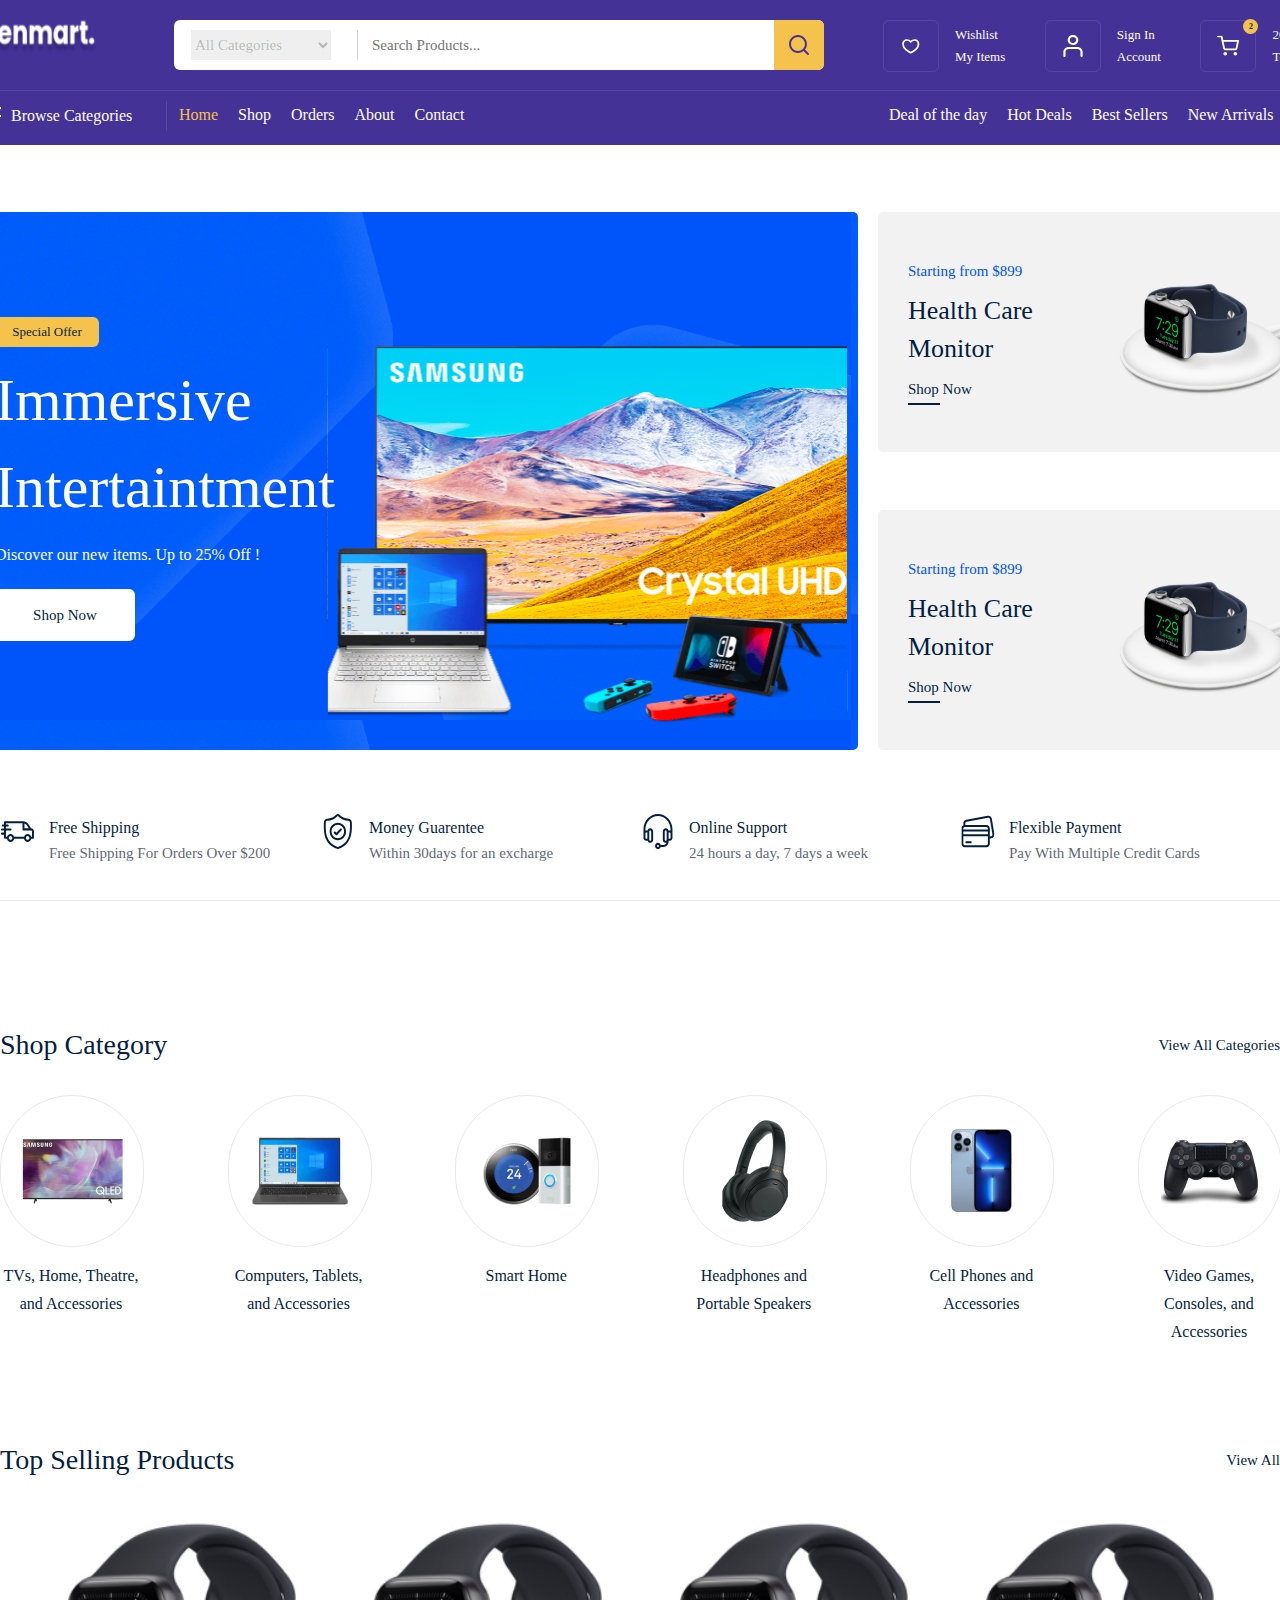
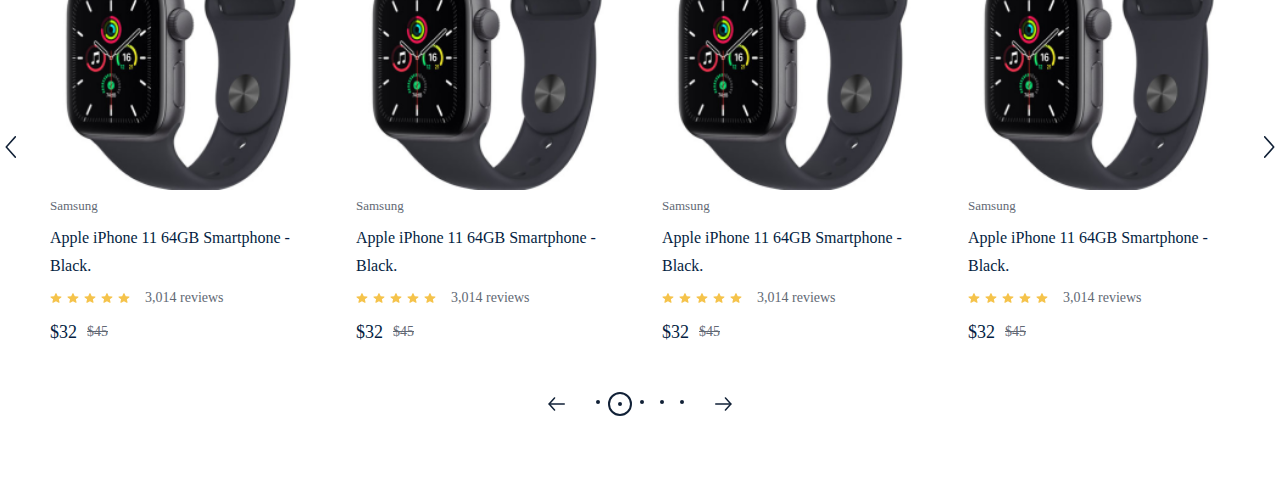
==== index.html @ 28569552 "fix: refactor top selling product view" ====
<!DOCTYPE html>
<html lang="en">
  <head>
    <meta charset="UTF-8" />
    <meta name="viewport" content="width=device-width, initial-scale=1.0" />
    <title>Zenmart</title>
    <link rel="stylesheet" href="public/css/command.css" />
    <link rel="stylesheet" href="public/css/home.css" />
  </head>
  <body>
    <div class="navbar_frame">
      <div class="container">
        <div class="navbar_top">
          <a href="">
            <img src="public/images/logo.png" alt="" />
          </a>
          <div class="nav_search_frame">
            <div class="search_box">
              <div class="category_list">
                <select>
                  <option value="" selected>All Categories</option>
                  <option value="">Computer</option>
                </select>
              </div>
              <input type="search" placeholder="Search Products..." />
            </div>
            <div class="search_icon_box">
              <img src="public/images/search.svg" alt="" />
            </div>
          </div>
          <div class="nav_top_menu">
            <a href="">
              <div class="top_menu_box">
                <div class="box_icon_box">
                  <img src="public/images/heart 1.svg" alt="" />
                </div>
                <div class="box_info_box">
                  <span>Wishlist</span>
                  <strong>My Items</strong>
                </div>
              </div>
            </a>
            <a href="">
              <div class="top_menu_box">
                <div class="box_icon_box">
                  <img src="public/images/user.svg" alt="" />
                </div>
                <div class="box_info_box">
                  <span>Sign In</span>
                  <strong>Account</strong>
                </div>
              </div>
            </a>
            <a href="">
              <div class="top_menu_box">
                <div class="box_icon_box">
                  <div class="basket_count">2</div>
                  <img src="public/images/cart.svg" alt="" />
                </div>
                <div class="box_info_box">
                  <span>200$</span>
                  <strong>Total</strong>
                </div>
              </div>
            </a>
          </div>
        </div>
        <div class="navbar_bott">
          <div class="navbar_bott_menu_box">
            <div class="browse_box">
              <img src="public/images/browse.svg" alt="" />
              <span>Browse Categories</span>
            </div>
            <div class="navbar_route_menu">
              <div class="router_menu">
                <a href="" class="active">Home</a>
              </div>
              <div class="router_menu">
                <a href="">Shop</a>
              </div>
              <div class="router_menu">
                <a href="">Orders</a>
              </div>
              <div class="router_menu">
                <a href="">About</a>
              </div>
              <div class="router_menu">
                <a href="">Contact</a>
              </div>
            </div>
            <div class="sorting_menu">
              <span>Deal of the day</span>
              <span>Hot Deals</span>
              <span>Best Sellers</span>
              <span>New Arrivals</span>
            </div>
          </div>
        </div>
      </div>
    </div>
    <div class="home_page">
      <div class="header_frame">
        <div class="container">
          <div class="header_left">
            <div class="header_content">
              <div>Special Offer</div>
              <span>Immersive Intertaintment</span>
              <p>Discover our new items. Up to 25% Off !</p>
              <a href="">Shop Now</a>
              <img src="public/images/icons/header_img.svg" alt="" />
            </div>
          </div>
          <div class="header_right">
            <div class="header_box">
              <div class="box_left">
                <span>Starting from $899</span>
                <p>Health Care Monitor</p>
                <a href="">Shop Now</a>
                <div class="hover_border"></div>
              </div>
              <div class="box_right">
                <img src="./public/images/icons/smart_watch.svg" alt="" />
              </div>
            </div>
            <div class="header_box">
              <div class="box_left">
                <span>Starting from $899</span>
                <p>Health Care Monitor</p>
                <a href="">Shop Now</a>
                <div class="hover_border"></div>
              </div>
              <div class="box_right">
                <img src="./public/images/icons/smart_watch.svg" alt="" />
              </div>
            </div>
          </div>
        </div>
      </div>
      <div class="service_frame">
        <div class="container">
          <div class="service_box">
            <img src="./public/images/icons/track.svg" alt="" />
            <div class="service_content">
              <span>Free Shipping</span>
              <p>Free Shipping For Orders Over $200</p>
            </div>
          </div>
          <div class="service_box">
            <img src="./public/images/icons/garantue.svg" alt="" />
            <div class="service_content">
              <span>Money Guarentee</span>
              <p>Within 30days for an excharge</p>
            </div>
          </div>
          <div class="service_box">
            <img src="./public/images/icons/headphones.svg" alt="" />
            <div class="service_content">
              <span>Online Support</span>
              <p>24 hours a day, 7 days a week</p>
            </div>
          </div>
          <div class="service_box">
            <img src="./public/images/icons/credit-card.svg" alt="" />
            <div class="service_content">
              <span>Flexible Payment</span>
              <p>Pay With Multiple Credit Cards</p>
            </div>
          </div>
        </div>
      </div>
      <div class="shop_category_frame">
        <div class="container">
          <div class="category_top">
            <span>Shop Category</span>
            <a href="">View All Categories</a>
          </div>
          <div class="category_wrapper">
            <div class="category_box">
              <div class="category_img_box">
                <img src="./public/images/category/tv.png" alt="" />
              </div>
              <span>TVs, Home, Theatre, and Accessories</span>
            </div>
            <div class="category_box">
              <div class="category_img_box">
                <img src="./public/images/category/computer.png" alt="" />
              </div>
              <span>Computers, Tablets, and Accessories</span>
            </div>
            <div class="category_box">
              <div class="category_img_box">
                <img src="./public/images/category/smart.png" alt="" />
              </div>
              <span>Smart Home</span>
            </div>
            <div class="category_box">
              <div class="category_img_box">
                <img src="./public/images/category/headphone.png" alt="" />
              </div>
              <span>Headphones and Portable Speakers</span>
            </div>
            <div class="category_box">
              <div class="category_img_box">
                <img src="./public/images/category/phone.png" alt="" />
              </div>
              <span>Cell Phones and Accessories</span>
            </div>
            <div class="category_box">
              <div class="category_img_box">
                <img src="./public/images/category/game.png" alt="" />
              </div>
              <span>Video Games, Consoles, and Accessories</span>
            </div>
          </div>
        </div>
      </div>
      <div class="selling_product_frame">
        <div class="container">
          <div class="category_top">
            <span>Top Selling Products</span>
            <a href="">View All</a>
          </div>
          <div class="product_wrapper">
            <div class="next_prev_box">
              <img src="./public/images/icons/next.svg" alt="" />
            </div>
            <div class="product_boxes">
              <div class="product_box">
                <a href="">
                  <div
                    class="product_img_box"
                    style="
                      background: url('./public/images/products/watch.png');
                      background-size: cover;
                    "
                  >
                    <div class="hover_box">
                      <button>Add to Cart</button>
                    </div>
                  </div>
                </a>
                <div class="product_content_box">
                  <span class="product_title">Samsung</span>
                  <a href="">
                    <p class="product_desc">
                      Apple iPhone 11 64GB Smartphone - Black.
                    </p>
                  </a>
                  <div class="review_box">
                    <img src="./public/images/icons/review.svg" alt="" />
                    <img src="./public/images/icons/review.svg" alt="" />
                    <img src="./public/images/icons/review.svg" alt="" />
                    <img src="./public/images/icons/review.svg" alt="" />
                    <img src="./public/images/icons/review.svg" alt="" />
                    <span>3,014 reviews</span>
                  </div>
                  <div class="price_box">
                    <strong>$32</strong>
                    <span>$45</span>
                  </div>
                </div>
              </div>
              <div class="product_box">
                <a href="">
                  <div
                    class="product_img_box"
                    style="
                      background: url('./public/images/products/watch.png');
                      background-size: cover;
                    "
                  >
                    <div class="hover_box">
                      <button>Add to Cart</button>
                    </div>
                  </div>
                </a>
                <div class="product_content_box">
                  <span class="product_title">Samsung</span>
                  <a href="">
                    <p class="product_desc">
                      Apple iPhone 11 64GB Smartphone - Black.
                    </p>
                  </a>
                  <div class="review_box">
                    <img src="./public/images/icons/review.svg" alt="" />
                    <img src="./public/images/icons/review.svg" alt="" />
                    <img src="./public/images/icons/review.svg" alt="" />
                    <img src="./public/images/icons/review.svg" alt="" />
                    <img src="./public/images/icons/review.svg" alt="" />
                    <span>3,014 reviews</span>
                  </div>
                  <div class="price_box">
                    <strong>$32</strong>
                    <span>$45</span>
                  </div>
                </div>
              </div>
              <div class="product_box">
                <a href="">
                  <div
                    class="product_img_box"
                    style="
                      background: url('./public/images/products/watch.png');
                      background-size: cover;
                    "
                  >
                    <div class="hover_box">
                      <button>Add to Cart</button>
                    </div>
                  </div>
                </a>
                <div class="product_content_box">
                  <span class="product_title">Samsung</span>
                  <a href="">
                    <p class="product_desc">
                      Apple iPhone 11 64GB Smartphone - Black.
                    </p>
                  </a>
                  <div class="review_box">
                    <img src="./public/images/icons/review.svg" alt="" />
                    <img src="./public/images/icons/review.svg" alt="" />
                    <img src="./public/images/icons/review.svg" alt="" />
                    <img src="./public/images/icons/review.svg" alt="" />
                    <img src="./public/images/icons/review.svg" alt="" />
                    <span>3,014 reviews</span>
                  </div>
                  <div class="price_box">
                    <strong>$32</strong>
                    <span>$45</span>
                  </div>
                </div>
              </div>
              <div class="product_box">
                <a href="">
                  <div
                    class="product_img_box"
                    style="
                      background: url('./public/images/products/watch.png');
                      background-size: cover;
                    "
                  >
                    <div class="hover_box">
                      <button>Add to Cart</button>
                    </div>
                  </div>
                </a>
                <div class="product_content_box">
                  <span class="product_title">Samsung</span>
                  <a href="">
                    <p class="product_desc">
                      Apple iPhone 11 64GB Smartphone - Black.
                    </p>
                  </a>
                  <div class="review_box">
                    <img src="./public/images/icons/review.svg" alt="" />
                    <img src="./public/images/icons/review.svg" alt="" />
                    <img src="./public/images/icons/review.svg" alt="" />
                    <img src="./public/images/icons/review.svg" alt="" />
                    <img src="./public/images/icons/review.svg" alt="" />
                    <span>3,014 reviews</span>
                  </div>
                  <div class="price_box">
                    <strong>$32</strong>
                    <span>$45</span>
                  </div>
                </div>
              </div>
            </div>
            <div class="next_prev_box" style="transform: scaleX(-1)">
              <img src="./public/images/icons/next.svg" alt="" />
            </div>
          </div>
          <div class="pagionation_box">
            <div class="pagionation_main">
              <img src="./public/images/icons/arrow-prev_next.svg" alt="" />
              <div class="pagionation_dot">
                <div class="dot">
                  <div></div>
                </div>
                <div class="dot active">
                  <div></div>
                </div>
                <div class="dot">
                  <div></div>
                </div>
                <div class="dot">
                  <div></div>
                </div>
                <div class="dot">
                  <div></div>
                </div>
              </div>
              <img
                src="./public/images/icons/arrow-prev_next.svg"
                alt=""
                style="transform: scaleX(-1)"
              />
            </div>
          </div>
        </div>
      </div>
    </div>
  </body>
</html>
---- public/css/command.css ----
html,
body {
  margin: 0;
  padding: 0;
}

a {
  text-decoration: none;
}

p {
  margin: 0;
}

.container {
  position: relative;
  width: 1320px;
  height: auto;
  display: flex;
}
/* NAVBAR */
.navbar_frame {
  position: relative;
  width: 100%;
  height: 145px;
  display: flex;
  flex-direction: row;
  justify-content: center;
  background-color: #443297;
}
.navbar_frame .container {
  padding: 20px 0px 14px;
  flex-direction: column;
}
.navbar_frame .navbar_top {
  width: 100%;
  height: 50px;
  display: flex;
  flex-direction: row;
}

.navbar_frame .navbar_top > a img {
  margin-right: 76px;
  width: 117px;
  height: 36px;
}

.navbar_frame .navbar_top .nav_search_frame {
  width: 650px;
  height: 50px;

  display: flex;
  flex-direction: row;
  align-items: center;
  background-color: #fff;
  border-radius: 6px;
}

.navbar_frame .navbar_top .search_box {
  padding: 10px 17px;
  width: auto;
  height: auto;
  display: flex;
  flex-direction: row;
  align-items: center;
}
.navbar_frame .search_box .category_list {
  width: 166px;
  height: 30px;
  display: flex;
  flex-direction: row;
  align-items: center;
  border-right: 1px solid #d6d6d6;
}
.navbar_frame .category_list select {
  width: 140px;
  height: 30px;
  border: none;
  outline: none;
  font-family: "Jost";
  font-style: normal;
  font-weight: 400;
  font-size: 15px;
  line-height: 22px;
  color: #041e0442;
}

.navbar_frame .search_box input {
  margin-left: 12px;
  width: 387px;
  height: 22px;
  border: none;
  outline: none;
  font-family: "Jost";
  font-style: normal;
  font-weight: 400;
  font-size: 15px;
  line-height: 22px;
  color: #626974;
}

.navbar_frame .nav_search_frame .search_icon_box {
  width: 50px;
  height: 50px;
  display: flex;
  justify-content: center;
  align-items: center;
  background-color: #f5c34b;
  border-radius: 0px 6px 6px 0px;
}
.navbar_frame .search_icon_box img {
  width: 20px;
  height: 20px;
}

.navbar_frame .navbar_top .nav_top_menu {
  margin-left: 59px;
  width: 416px;
  height: 50px;

  display: flex;
  flex-direction: row;
  justify-content: space-between;
}

.navbar_frame .nav_top_menu .top_menu_box {
  display: flex;
  flex-direction: row;
  align-items: center;
  cursor: pointer;
}

.navbar_frame .top_menu_box .box_icon_box {
  position: relative;
  margin-right: 16px;
  width: 54px;
  height: 50px;
  display: flex;
  justify-content: center;
  align-items: center;

  border: 1px solid rgba(255, 255, 255, 0.1);
  border-radius: 6px;
}

.navbar_frame .box_icon_box img {
  width: 22px;
  height: 22px;
}

.navbar_frame .top_menu_box .box_info_box {
  display: flex;
  flex-direction: column;
}

.navbar_frame .box_info_box span {
  font-family: "Jost";
  font-style: normal;
  font-weight: 400;
  font-size: 13px;
  line-height: 22px;
  color: #ffffff;
}

.navbar_frame .box_info_box strong {
  font-family: "Jost";
  font-style: normal;
  font-weight: 400;
  font-size: 13px;
  line-height: 22px;
  color: #ffffff;
}
.navbar_frame .box_icon_box .basket_count {
  position: absolute;
  width: 15px;
  height: 15px;
  top: -2px;
  right: -3px;

  display: flex;
  align-items: center;
  justify-content: center;
  background: #f5c34b;
  border-radius: 50%;

  font-family: "Jost";
  font-style: normal;
  font-weight: 700;
  font-size: 8px;
  line-height: 10px;
  color: #0b1e40;
}
.navbar_bott {
  margin-top: 20px;
  width: 100%;
  height: 40px;

  display: flex;
  flex-direction: row;

  border-top: 1px solid #5745a1;
}
.navbar_frame .navbar_bott .navbar_bott_menu_box {
  margin-top: 10px;
  width: auto;
  height: auto;

  display: flex;
  flex-direction: row;
}

.navbar_frame .navbar_bott_menu_box .browse_box {
  width: 185px;
  height: 30px;

  display: flex;
  flex-direction: row;
  align-items: center;
  border-right: 1px solid #5745a1;
}
.navbar_frame .browse_box img {
  margin-right: 10px;
  width: 20px;
  height: 18px;
}
.navbar_frame .browse_box span {
  font-family: "Jost";
  font-style: normal;
  font-weight: 500;
  font-size: 16px;
  line-height: 28px;
  color: #ffffff;
}
.navbar_frame .navbar_bott_menu_box .navbar_route_menu {
  margin-left: 12px;
  width: 690px;
  display: flex;
  flex-direction: row;
}

.navbar_frame .navbar_route_menu .router_menu {
  margin-right: 20px;
  width: auto;
  height: 41px;
  display: flex;
}
.navbar_frame .router_menu a {
  font-family: "Jost";
  font-style: normal;
  font-weight: 500;
  font-size: 16px;
  line-height: 28px;
  color: #ffffff;
}

.navbar_frame .router_menu a.active {
  color: #f5c34b;
}

.navbar_frame .navbar_bott_menu_box .sorting_menu {
  display: flex;
  flex-direction: row;
}

.navbar_frame .sorting_menu span {
  margin-left: 20px;
  font-family: "Jost";
  font-style: normal;
  font-weight: 500;
  font-size: 16px;
  line-height: 28px;
  color: #ffffff;
}
---- public/css/home.css ----
.navbar_frame {
  position: relative;
  width: 100%;
  height: 145px;
  display: flex;
  flex-direction: row;
  justify-content: center;
  background-color: #443297;
}
.container {
  position: relative;
  padding: 20px 0px 14px;
  width: 1320px;
  height: auto;
  display: flex;
  flex-direction: column;
}
.navbar_top {
  width: 100%;
  height: 50px;
  display: flex;
  flex-direction: row;
}

.navbar_top > a img {
  margin-right: 76px;
  width: 117px;
  height: 36px;
}

.navbar_top .nav_search_frame {
  width: 650px;
  height: 50px;

  display: flex;
  flex-direction: row;
  align-items: center;
  background-color: #fff;
  border-radius: 6px;
}

.navbar_top .search_box {
  padding: 10px 17px;
  width: auto;
  height: auto;
  display: flex;
  flex-direction: row;
  align-items: center;
}
.search_box .category_list {
  width: 166px;
  height: 30px;
  display: flex;
  flex-direction: row;
  align-items: center;
  border-right: 1px solid #d6d6d6;
}
.category_list select {
  width: 140px;
  height: 30px;
  border: none;
  outline: none;
  font-family: "Jost";
  font-style: normal;
  font-weight: 400;
  font-size: 15px;
  line-height: 22px;
  color: #041e0442;
}

.search_box input {
  margin-left: 12px;
  width: 387px;
  height: 22px;
  border: none;
  outline: none;
  font-family: "Jost";
  font-style: normal;
  font-weight: 400;
  font-size: 15px;
  line-height: 22px;
  color: #626974;
}

.nav_search_frame .search_icon_box {
  width: 50px;
  height: 50px;
  display: flex;
  justify-content: center;
  align-items: center;
  background-color: #f5c34b;
  border-radius: 0px 6px 6px 0px;
}
.search_icon_box img {
  width: 20px;
  height: 20px;
}

.navbar_top .nav_top_menu {
  margin-left: 59px;
  width: 416px;
  height: 50px;

  display: flex;
  flex-direction: row;
  justify-content: space-between;
}

.nav_top_menu .top_menu_box {
  display: flex;
  flex-direction: row;
  align-items: center;
  cursor: pointer;
}

.top_menu_box .box_icon_box {
  position: relative;
  margin-right: 16px;
  width: 54px;
  height: 50px;
  display: flex;
  justify-content: center;
  align-items: center;

  border: 1px solid rgba(255, 255, 255, 0.1);
  border-radius: 6px;
}

.box_icon_box img {
  width: 22px;
  height: 22px;
}

.top_menu_box .box_info_box {
  display: flex;
  flex-direction: column;
}

.box_info_box span {
  font-family: "Jost";
  font-style: normal;
  font-weight: 400;
  font-size: 13px;
  line-height: 22px;
  color: #ffffff;
}

.box_info_box strong {
  font-family: "Jost";
  font-style: normal;
  font-weight: 400;
  font-size: 13px;
  line-height: 22px;
  color: #ffffff;
}
.box_icon_box .basket_count {
  position: absolute;
  width: 15px;
  height: 15px;
  top: -2px;
  right: -3px;

  display: flex;
  align-items: center;
  justify-content: center;
  background: #f5c34b;
  border-radius: 50%;

  font-family: "Jost";
  font-style: normal;
  font-weight: 700;
  font-size: 8px;
  line-height: 10px;
  color: #0b1e40;
}
.navbar_bott {
  margin-top: 20px;
  width: 100%;
  height: 40px;

  display: flex;
  flex-direction: row;

  border-top: 1px solid #5745a1;
}
.navbar_bott .navbar_bott_menu_box {
  margin-top: 10px;
  width: auto;
  height: auto;

  display: flex;
  flex-direction: row;
}

.navbar_bott_menu_box .browse_box {
  width: 185px;
  height: 30px;

  display: flex;
  flex-direction: row;
  align-items: center;
  border-right: 1px solid #5745a1;
}
.browse_box img {
  margin-right: 10px;
  width: 20px;
  height: 18px;
}
.browse_box span {
  font-family: "Jost";
  font-style: normal;
  font-weight: 500;
  font-size: 16px;
  line-height: 28px;
  color: #ffffff;
}
.navbar_bott_menu_box .navbar_route_menu {
  margin-left: 12px;
  width: 690px;
  display: flex;
  flex-direction: row;
}

.navbar_route_menu .router_menu {
  margin-right: 20px;
  width: auto;
  height: 41px;
  display: flex;
}
.router_menu a {
  font-family: "Jost";
  font-style: normal;
  font-weight: 500;
  font-size: 16px;
  line-height: 28px;
  color: #ffffff;
}

.router_menu a.active {
  color: #f5c34b;
}

.navbar_bott_menu_box .sorting_menu {
  display: flex;
  flex-direction: row;
}

.sorting_menu span {
  margin-left: 20px;
  font-family: "Jost";
  font-style: normal;
  font-weight: 500;
  font-size: 16px;
  line-height: 28px;
  color: #ffffff;
}
/* header */
.home_page {
  padding-bottom: 60px;
  display: flex;
  flex-direction: column;
}

/* PAGIONATION  */
.container .pagionation_box {
  margin-top: 30px;
  width: 100%;
  height: auto;

  display: flex;
  flex-direction: row;
  justify-content: center;
}
.container .pagionation_box .pagionation_main {
  width: auto;
  height: 24px;

  display: flex;
  flex-direction: row;
  align-items: center;
}
.pagionation_main img {
  cursor: pointer;
}

.container .pagionation_main .pagionation_dot {
  margin: 0 20px;
  display: flex;
  flex-direction: row;
}

.container .pagionation_dot .dot {
  width: 20px;
  height: 20px;

  display: flex;
  align-items: center;
  justify-content: center;
  border-radius: 50%;
}

.container .pagionation_dot .dot.active {
  border: 2px solid #112137;
}
.container .pagionation_dot .dot div {
  width: 4px;
  height: 4px;
  background: #112137;
  border-radius: 50%;
}
.header_frame {
  position: relative;
  margin-top: 47px;
  width: 100%;
  height: auto;
  display: flex;
  justify-content: center;
}

.header_frame .container {
  flex-direction: row;
}
.header_frame .container .header_left {
  position: relative;
  padding: 15px;
  width: 875px;
  height: 508px;
  background-color: #0053f6;

  background-image: url("../images/icons/header_bg.svg");
  border-radius: 5px;
}
.header_frame .header_left .header_content {
  margin-top: 90px;
  display: flex;
  flex-direction: column;
}
.header_frame .header_content div {
  width: 104px;
  height: 30px;
  display: flex;
  justify-content: center;
  align-items: center;
  background-color: #f5c34b;
  border-radius: 6px;

  font-family: "Jost";
  font-style: normal;
  font-weight: 500;
  font-size: 13px;
  line-height: 22px;
  color: #041e42;
}
.header_frame .header_content span {
  margin-top: 10px;
  width: 428px;

  font-family: "Jost";
  font-style: normal;
  font-weight: 400;
  font-size: 60px;
  line-height: 87px;
  color: #ffffff;
}
.header_frame .header_content p {
  margin-top: 10px;
  font-family: "Jost";
  font-style: normal;
  font-weight: 400;
  font-size: 16px;
  line-height: 28px;
  color: #ffffff;
}
.header_frame .header_content a {
  margin-top: 20px;
  width: 140px;
  height: 52px;

  display: flex;
  align-items: center;
  justify-content: center;
  background: #ffffff;
  border-radius: 6px;

  font-family: "Jost";
  font-style: normal;
  font-weight: 500;
  font-size: 15px;
  line-height: 22px;
  color: #041e42;
}
.header_frame .header_content img {
  position: absolute;
  right: 10px;
}
.header_frame .container .header_right {
  position: relative;
  margin-left: 20px;
  display: flex;
  flex-direction: column;
  justify-content: space-between;
}

.header_frame .header_right .header_box {
  width: 422px;
  height: 240px;

  display: flex;
  flex-direction: row;
  background-color: #f2f2f2;
  border-radius: 5px;
}
.header_frame .header_right .box_left {
  margin-left: 30px;
  width: 50%;

  display: flex;
  flex-direction: column;
  justify-content: center;
}

.header_frame .box_left span {
  font-family: "Jost";
  font-style: normal;
  font-weight: 400;
  font-size: 15px;
  line-height: 22px;
  color: #0053f6;
}
.header_frame .box_left p {
  margin: 10px 0px;

  font-family: "Jost";
  font-style: normal;
  font-weight: 500;
  font-size: 26px;
  line-height: 38px;
  color: #041e42;
}

.header_frame .box_left a {
  font-family: "Jost";
  font-style: normal;
  font-weight: 500;
  font-size: 15px;
  line-height: 22px;
  color: #041e42;
}

.header_frame .box_left .hover_border {
  margin-top: 3px;
  width: 32px;
  height: 2px;
  background-color: #041e42;
}
.header_frame .header_box .box_right {
  width: 50%;
}

.header_frame .box_right img {
  width: 100%;
  height: 100%;
}
/* SERVICE */
.home_page .service_frame {
  position: relative;
  margin-top: 30px;
  width: 100%;
  height: auto;

  display: flex;
  justify-content: center;
}
.container .category_top {
  width: 100%;
  height: auto;

  display: flex;
  flex-direction: row;
  justify-content: space-between;
  align-items: center;
}

.container .category_top span {
  font-family: "Jost";
  font-style: normal;
  font-weight: 500;
  font-size: 28px;
  line-height: 40px;

  color: #041e42;
}
.container .category_top a {
  font-family: "Jost";
  font-style: normal;
  font-weight: 500;
  font-size: 15px;
  line-height: 22px;

  color: #041e42;
}

.shop_category_frame .category_top a:hover {
  border-bottom: 2px solid #041e42;
}

.service_frame .container {
  flex-direction: row;
}
.service_frame .container .service_box {
  width: 25%;
  height: 86px;

  display: flex;
  flex-direction: row;

  border-bottom: 1px solid #eaeaea;
}
.service_frame .service_box img {
  width: 35px;
  height: 35px;
}

.service_frame .service_box .service_content {
  margin-left: 14px;
  display: flex;
  flex-direction: column;
}
.service_frame .service_content span {
  font-family: "Jost";
  font-style: normal;
  font-weight: 500;
  font-size: 16px;
  line-height: 28px;

  color: #041e42;
}
.service_frame .service_content p {
  font-family: "Jost";
  font-style: normal;
  font-weight: 400;
  font-size: 15px;
  line-height: 22px;

  color: #626974;
}
/* SHOP CATEGORY */
.shop_category_frame {
  position: relative;
  margin-top: 90px;
  width: 100%;
  height: auto;

  display: flex;
  justify-content: center;
}
.shop_category_frame .container {
  flex-direction: column;
}

.shop_category_frame .container .category_wrapper {
  margin-top: 30px;
  width: 100%;
  height: auto;

  display: flex;
  flex-direction: row;
  justify-content: space-between;
}
.shop_category_frame .category_wrapper .category_box {
  width: 142px;
  height: auto;

  display: flex;
  flex-direction: column;
  cursor: pointer;
}
.shop_category_frame .category_box .category_img_box {
  width: 100%;
  height: 150px;

  display: flex;
  align-items: center;
  justify-content: center;

  border: 1px solid #eaeaea;
  border-radius: 150px;
}
.shop_category_frame .category_box span {
  margin-top: 15px;
  font-family: "Jost";
  font-style: normal;
  font-weight: 500;
  font-size: 16px;
  line-height: 28px;

  text-align: center;

  color: #041e42;
}

/* SELLING PRODUCTS */
.selling_product_frame {
  position: relative;
  margin-top: 60px;
  width: 100%;
  height: auto;

  display: flex;
  flex-direction: row;
  justify-content: center;
}
.selling_product_frame .container {
  flex-direction: column;
}
.selling_product_frame .container .product_wrapper {
  position: relative;
  margin-top: 30px;
  width: 100%;
  height: auto;

  display: flex;
  flex-direction: row;
  justify-content: space-between;
}

.selling_product_frame .product_wrapper .next_prev_box {
  width: 25px;
}
.next_prev_box img {
  position: absolute;
  top: 50%;
  cursor: pointer;
}
.selling_product_frame .product_wrapper .product_boxes {
  position: relative;
  width: 1224px;
  height: 452px;

  display: flex;
  flex-direction: row;
}

.selling_product_frame .product_boxes .product_box {
  width: 306px;
  height: 100%;

  display: flex;
  flex-direction: column;
  /* cursor: pointer; */
}

.selling_product_frame .product_box .product_img_box {
  width: 100%;
  height: 280px;
}
.selling_product_frame .product_img_box .hover_box {
  display: none;
  width: 100%;
  height: 100%;

  flex-direction: column;
  justify-content: flex-end;
  align-items: center;
}
.selling_product_frame .hover_box button {
  margin-bottom: 10px;
  width: 260px;
  height: 50px;
  display: flex;
  align-items: center;
  justify-content: center;
  outline: none;
  border: none;

  background: #0053f6;
  box-shadow: 0px 5px 20px rgba(0, 83, 246, 0.1);
  border-radius: 6px;

  font-family: "Jost";
  font-style: normal;
  font-weight: 500;
  font-size: 15px;
  line-height: 22px;

  color: #ffffff;
}
.selling_product_frame .product_img_box:hover .hover_box {
  display: flex;
}

.selling_product_frame .product_box .product_content_box {
  padding: 5px 22px;
  width: 100%;
  height: auto;
  box-sizing: border-box;
}
.selling_product_frame .product_content_box .product_title {
  font-family: "Jost";
  font-style: normal;
  font-weight: 400;
  font-size: 13px;
  line-height: 22px;
  /* text-transform: uppercase; */

  color: #626974;
}

.selling_product_frame .product_content_box .product_desc {
  margin-top: 7px;
  height: 56px;
  font-family: "Jost";
  font-style: normal;
  font-weight: 500;
  font-size: 16px;
  line-height: 28px;
  /* text-transform: uppercase; */
  overflow: hidden;

  color: #041e42;
}

.selling_product_frame .product_content_box .review_box {
  margin-top: 7px;
  display: flex;
  flex-direction: row;
  align-items: center;
}

.selling_product_frame .review_box img {
  margin-right: 5px;
}

.selling_product_frame .review_box span {
  margin-left: 10px;

  font-family: "Jost";
  font-style: normal;
  font-weight: 400;
  font-size: 14px;
  line-height: 22px;

  color: #626974;
}
.selling_product_frame .product_content_box .price_box {
  margin-top: 10px;

  display: flex;
  flex-direction: row;
  align-items: center;
}

.selling_product_frame .price_box strong {
  font-family: "Jost";
  font-style: normal;
  font-weight: 500;
  font-size: 18px;
  line-height: 26px;

  color: #041e42;
}

.selling_product_frame .price_box span {
  margin-left: 10px;
  font-family: "Jost";
  font-style: normal;
  font-weight: 400;
  font-size: 14px;
  line-height: 22px;
  text-decoration-line: line-through;

  color: #626974;
}
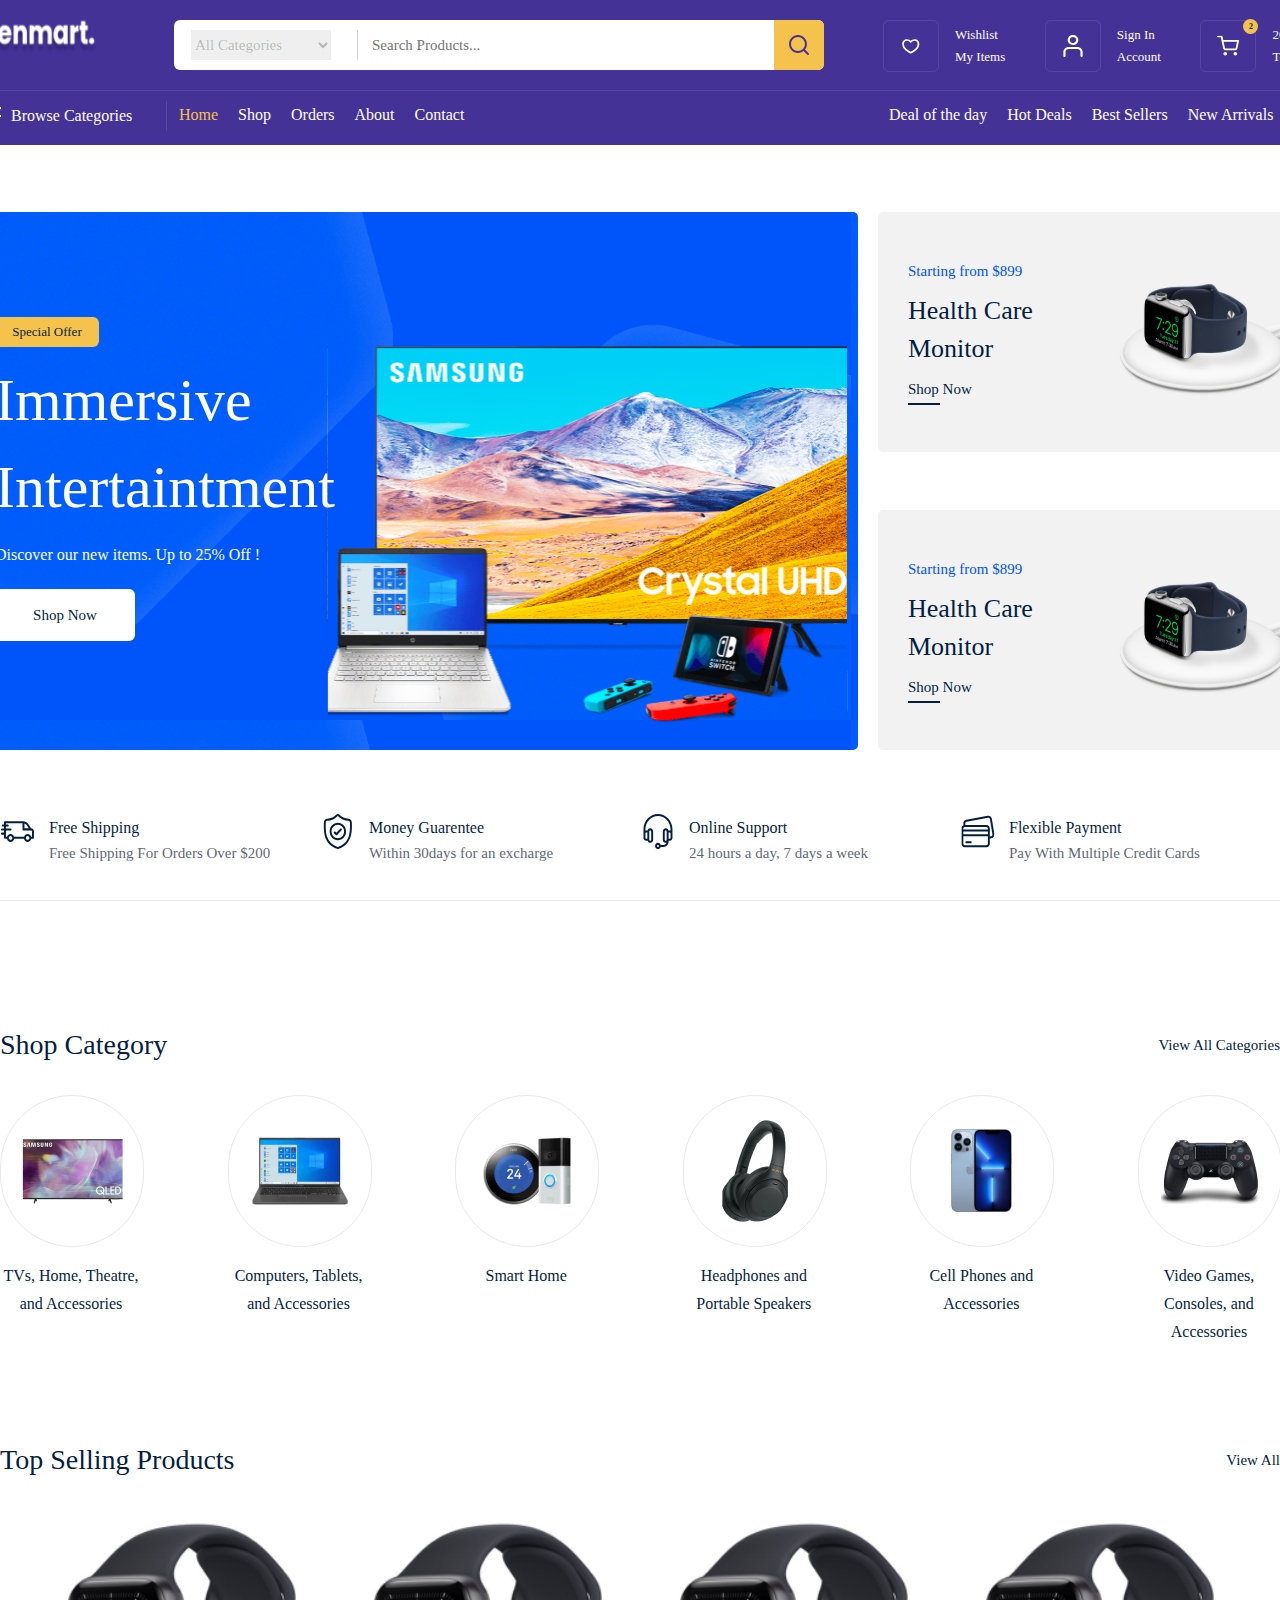
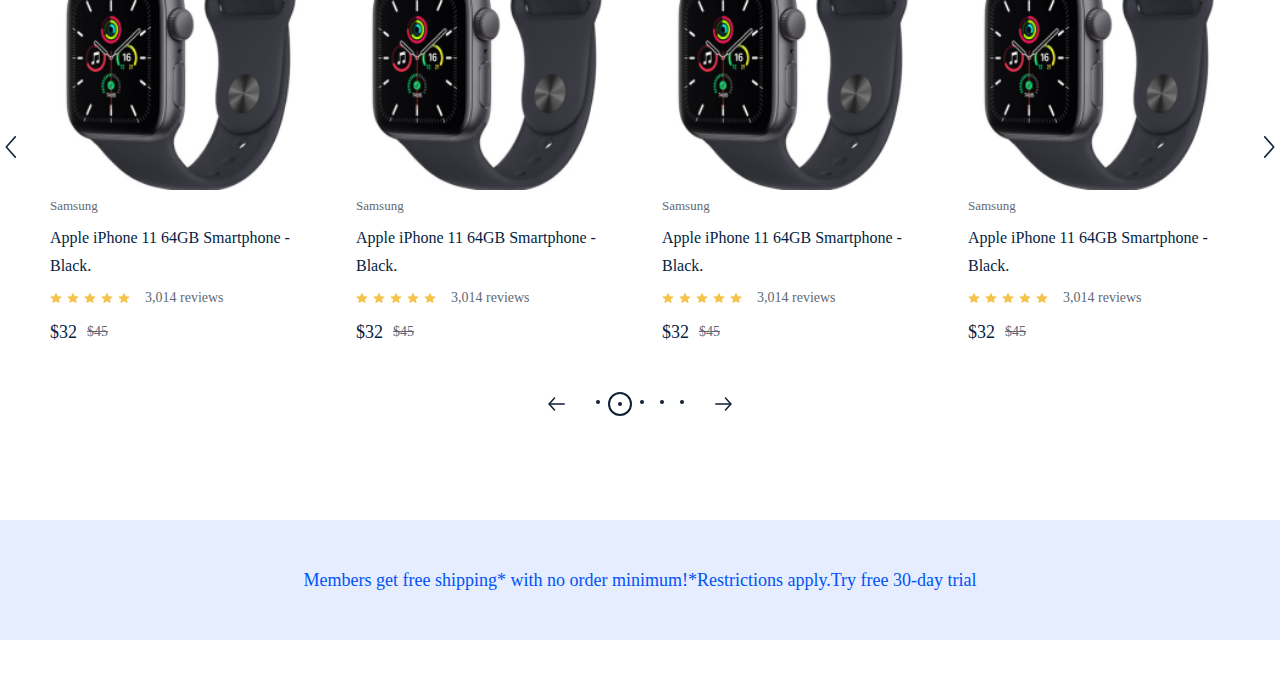
==== commit be3510b8: "feat: completed adv section view" ====
--- a/index.html
+++ b/index.html
@@ -399,6 +399,10 @@
           </div>
         </div>
       </div>
+      <div class="adv_frame">
+        Members get free shipping* with no order minimum!*Restrictions apply.Try
+        free 30-day trial
+      </div>
     </div>
   </body>
 </html>
--- a/public/css/home.css
+++ b/public/css/home.css
@@ -771,3 +771,22 @@
 
   color: #626974;
 }
+
+.home_page .adv_frame {
+  margin-top: 90px;
+  width: 100%;
+  height: 120px;
+
+  display: flex;
+  align-items: center;
+  justify-content: center;
+
+  background-color: #e5edff;
+  font-family: "Jost";
+  font-style: normal;
+  font-weight: 500;
+  font-size: 18px;
+  line-height: 26px;
+
+  color: #0053f6;
+}
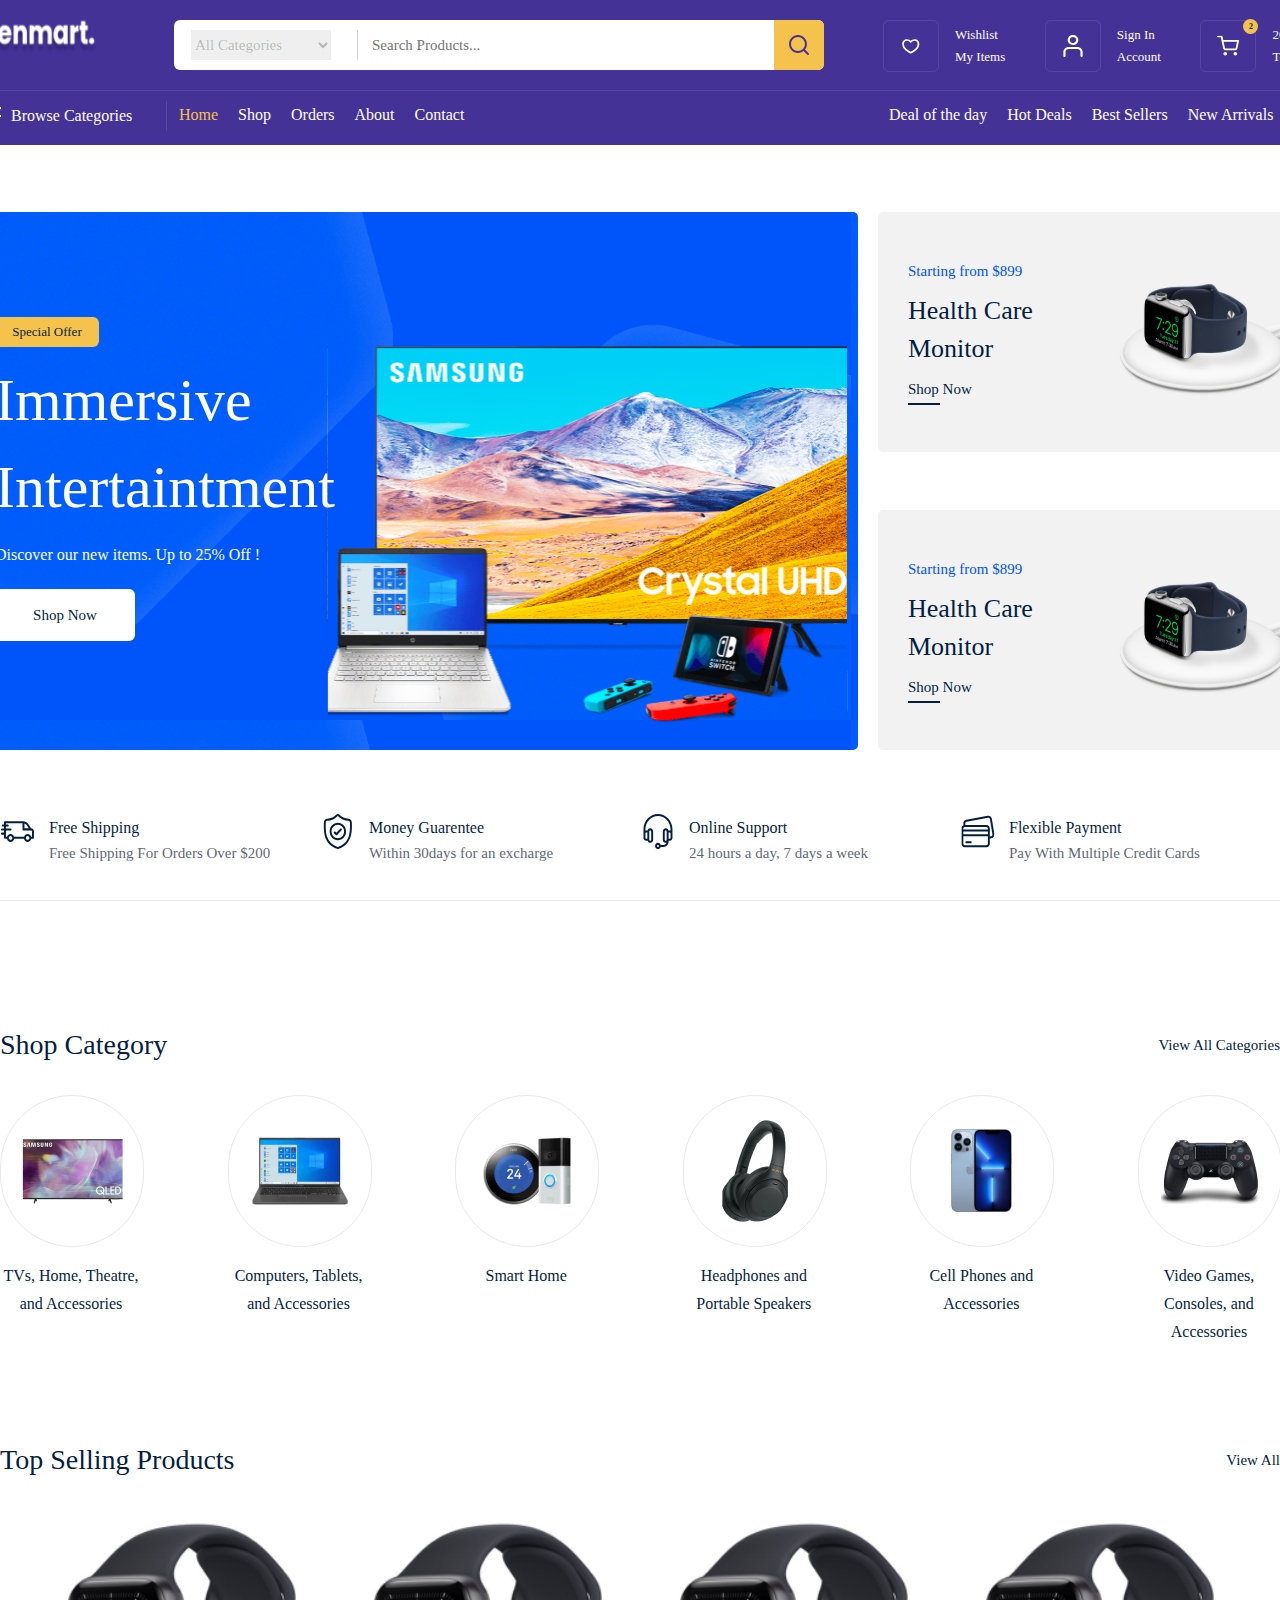
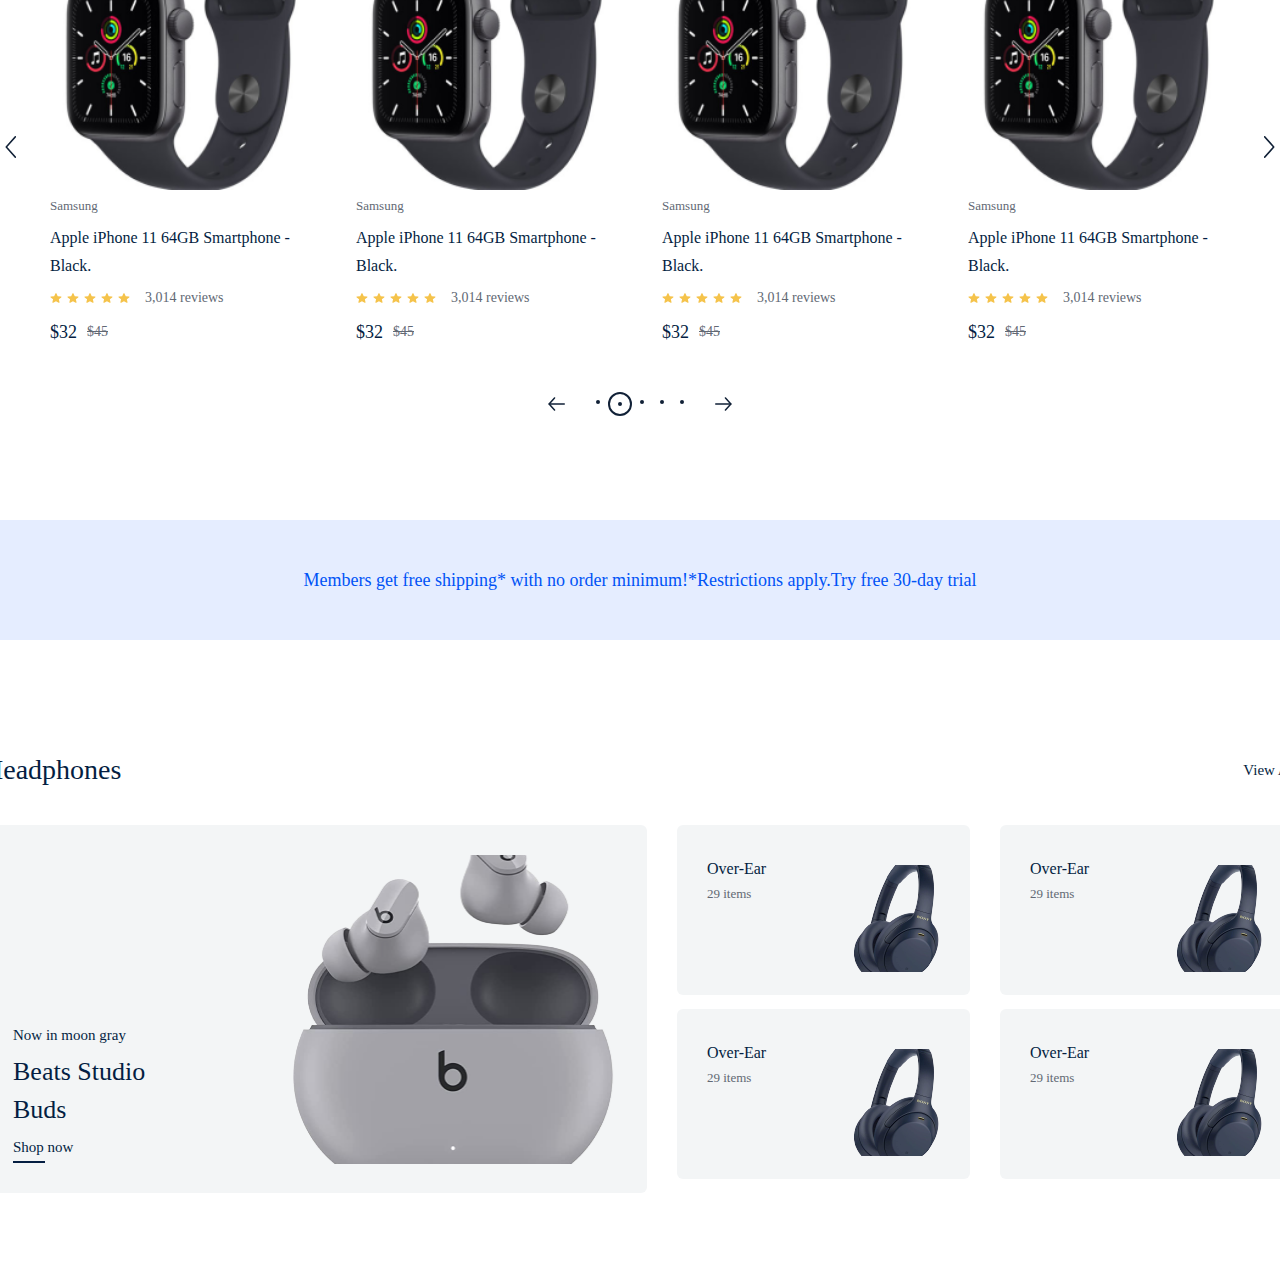
==== commit 3962dbd7: "feat: completed spec product section view" ====
--- a/index.html
+++ b/index.html
@@ -403,6 +403,55 @@
         Members get free shipping* with no order minimum!*Restrictions apply.Try
         free 30-day trial
       </div>
+      <div class="spec_product_frame">
+        <div class="container">
+          <div class="category_top">
+            <span>Headphones</span>
+            <a href="">View All</a>
+          </div>
+          <div class="spec_product_wrapper">
+            <div class="big_product_box">
+              <div class="big_product_content">
+                <span>Now in moon gray</span>
+                <p>Beats Studio Buds</p>
+                <a href="">Shop now</a>
+                <div class="hover_border"></div>
+              </div>
+              <img src="./public/images/products/headphone_big.png" alt="" />
+            </div>
+            <div class="small_product_wrapper">
+              <div class="small_product_box">
+                <div class="small_product_content">
+                  <strong>Over-Ear</strong>
+                  <span>29 items</span>
+                </div>
+                <img src="./public/images/products/sony_headphone.png" alt="" />
+              </div>
+              <div class="small_product_box">
+                <div class="small_product_content">
+                  <strong>Over-Ear</strong>
+                  <span>29 items</span>
+                </div>
+                <img src="./public/images/products/sony_headphone.png" alt="" />
+              </div>
+              <div class="small_product_box">
+                <div class="small_product_content">
+                  <strong>Over-Ear</strong>
+                  <span>29 items</span>
+                </div>
+                <img src="./public/images/products/sony_headphone.png" alt="" />
+              </div>
+              <div class="small_product_box">
+                <div class="small_product_content">
+                  <strong>Over-Ear</strong>
+                  <span>29 items</span>
+                </div>
+                <img src="./public/images/products/sony_headphone.png" alt="" />
+              </div>
+            </div>
+          </div>
+        </div>
+      </div>
     </div>
   </body>
 </html>
--- a/public/css/home.css
+++ b/public/css/home.css
@@ -308,6 +308,13 @@
   background: #112137;
   border-radius: 50%;
 }
+.container .hover_border {
+  margin-top: 3px;
+  width: 32px;
+  height: 2px;
+  background-color: #041e42;
+}
+/* Header */
 .header_frame {
   position: relative;
   margin-top: 47px;
@@ -447,12 +454,6 @@
   color: #041e42;
 }
 
-.header_frame .box_left .hover_border {
-  margin-top: 3px;
-  width: 32px;
-  height: 2px;
-  background-color: #041e42;
-}
 .header_frame .header_box .box_right {
   width: 50%;
 }
@@ -790,3 +791,142 @@
 
   color: #0053f6;
 }
+/* SPEC PRODUCT */
+.home_page .spec_product_frame {
+  position: relative;
+  margin-top: 90px;
+  width: 100%;
+  height: auto;
+
+  display: flex;
+  flex-direction: row;
+  justify-content: center;
+}
+.spec_product_frame .conatiner {
+  flex-direction: column;
+}
+
+.container .spec_product_wrapper {
+  position: relative;
+  margin-top: 35px;
+  width: 100%;
+  height: auto;
+  margin-top: 35px;
+
+  display: flex;
+  flex-direction: row;
+}
+
+.spec_product_wrapper .big_product_box {
+  position: relative;
+  padding: 30px;
+  width: 664px;
+  height: 368px;
+
+  display: flex;
+  flex-direction: row;
+
+  box-sizing: border-box;
+  background: #f3f5f6;
+  border-radius: 6px;
+}
+.big_product_box .big_product_content {
+  width: 160px;
+  display: flex;
+  flex-direction: column;
+  justify-content: flex-end;
+}
+
+.big_product_content span {
+  font-family: "Jost";
+  font-style: normal;
+  font-weight: 400;
+  font-size: 15px;
+  line-height: 22px;
+
+  color: #041e42;
+}
+
+.big_product_content p {
+  margin: 7px 0px;
+  font-family: "Jost";
+  font-style: normal;
+  font-weight: 500;
+  font-size: 26px;
+  line-height: 38px;
+
+  color: #041e42;
+}
+
+.big_product_content a {
+  font-family: "Jost";
+  font-style: normal;
+  font-weight: 500;
+  font-size: 15px;
+  line-height: 22px;
+
+  color: #041e42;
+}
+.big_product_box img {
+  position: absolute;
+  width: 322px;
+  height: 309px;
+
+  right: 5%;
+}
+.spec_product_wrapper .small_product_wrapper {
+  margin-left: 30px;
+  width: 620px;
+  height: 368px;
+
+  display: flex;
+  flex-direction: row;
+  flex-wrap: wrap;
+}
+.small_product_wrapper .small_product_box {
+  position: relative;
+  padding: 30px;
+  width: 293px;
+  height: 170px;
+
+  display: flex;
+  flex-direction: row;
+
+  box-sizing: border-box;
+  background: #f3f5f6;
+  border-radius: 6px;
+}
+
+.small_product_box:nth-child(odd) {
+  margin-right: 30px;
+}
+
+.small_product_box .small_product_content {
+  display: flex;
+  flex-direction: column;
+}
+.small_product_content strong {
+  font-family: "Jost";
+  font-style: normal;
+  font-weight: 500;
+  font-size: 16px;
+  line-height: 28px;
+
+  color: #041e42;
+}
+
+.small_product_content span {
+  font-family: "Jost";
+  font-style: normal;
+  font-weight: 400;
+  font-size: 13px;
+  line-height: 22px;
+
+  color: #626974;
+}
+.small_product_box img {
+  position: absolute;
+  right: 10%;
+  right: 30px;
+  top: 40px;
+}
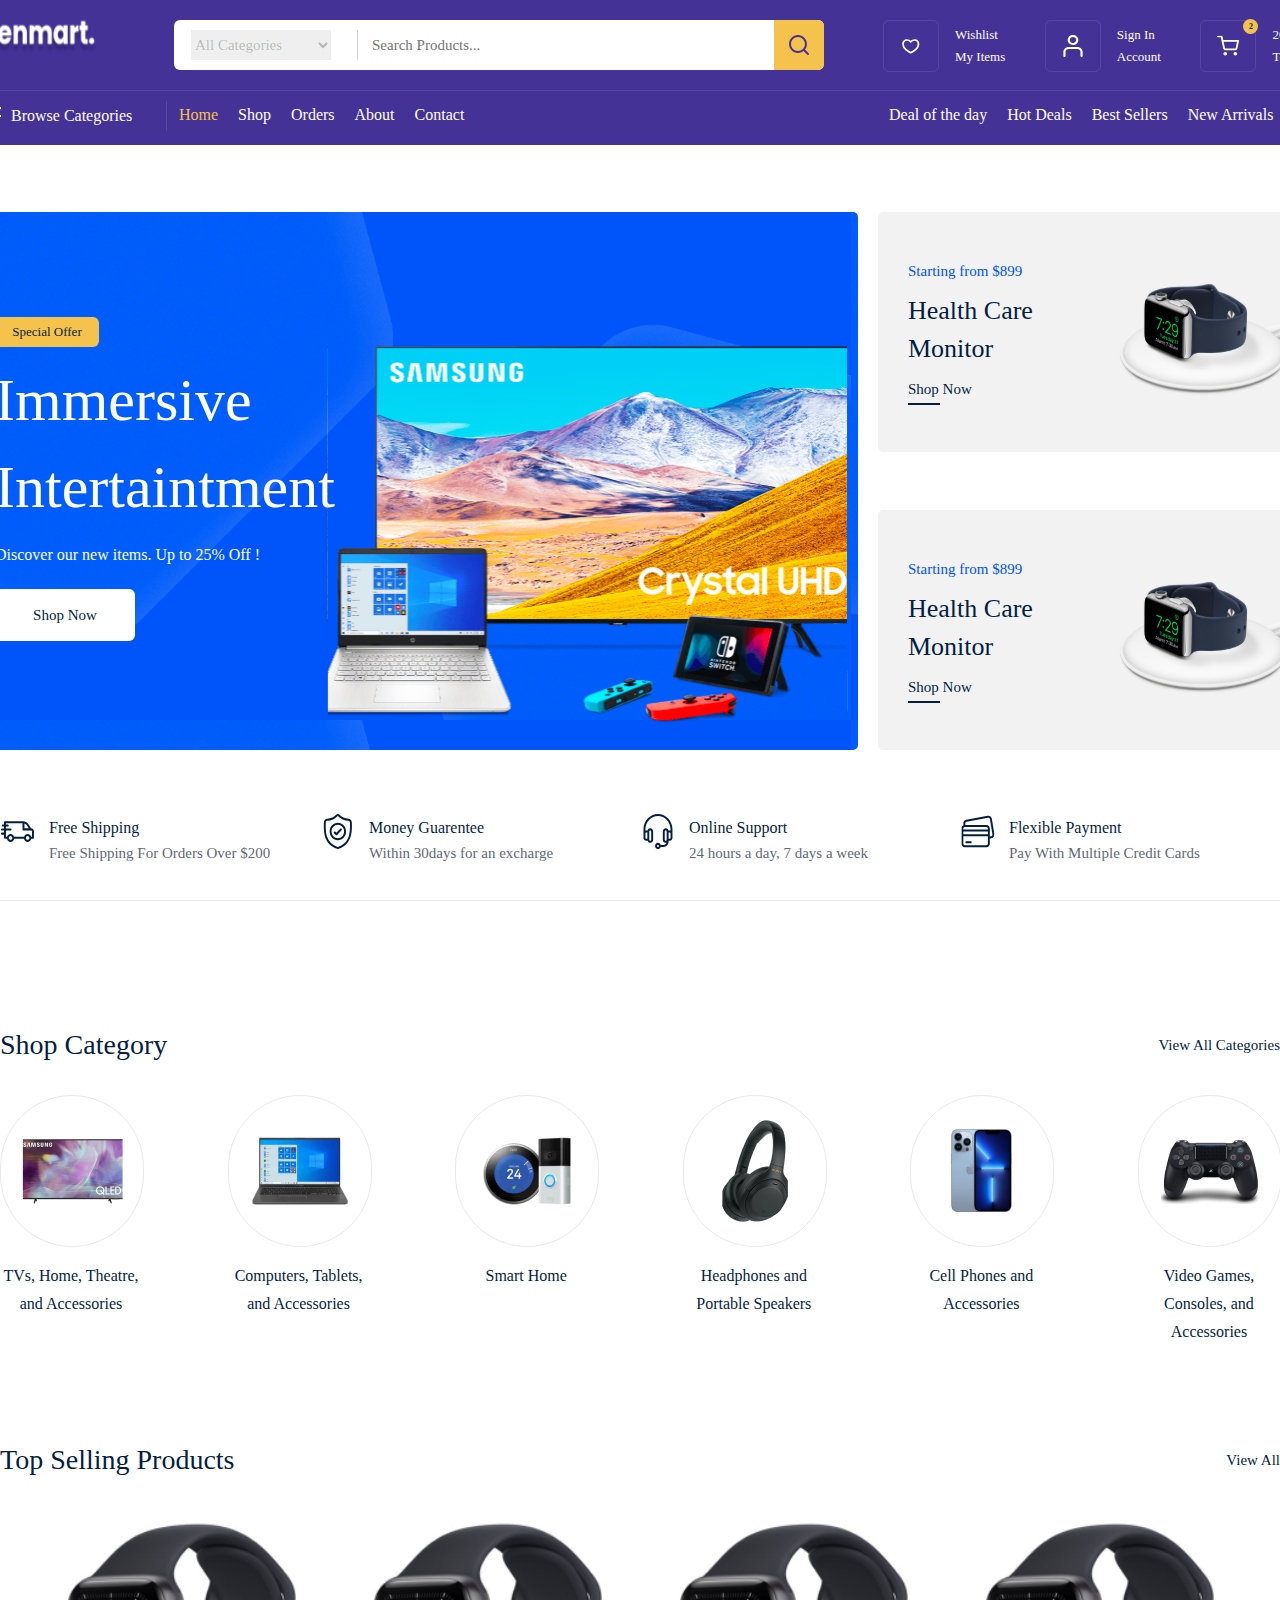
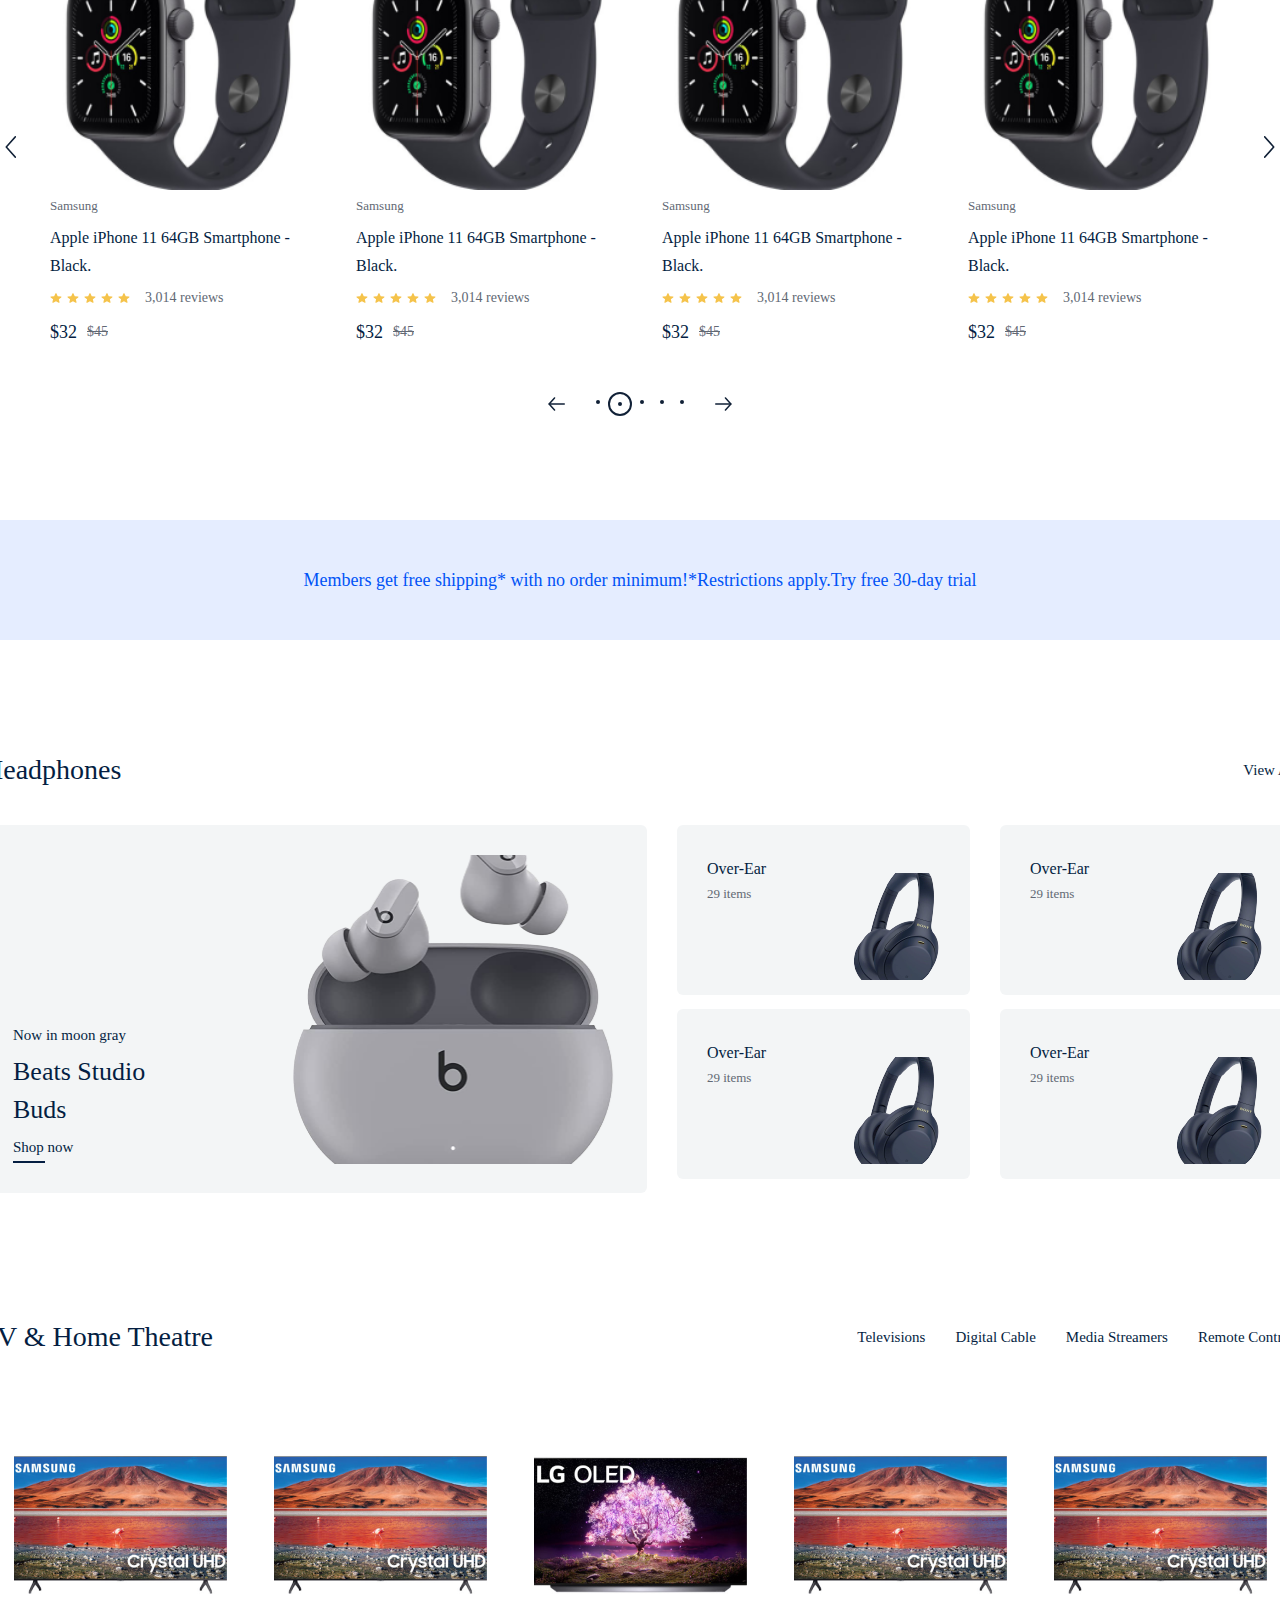
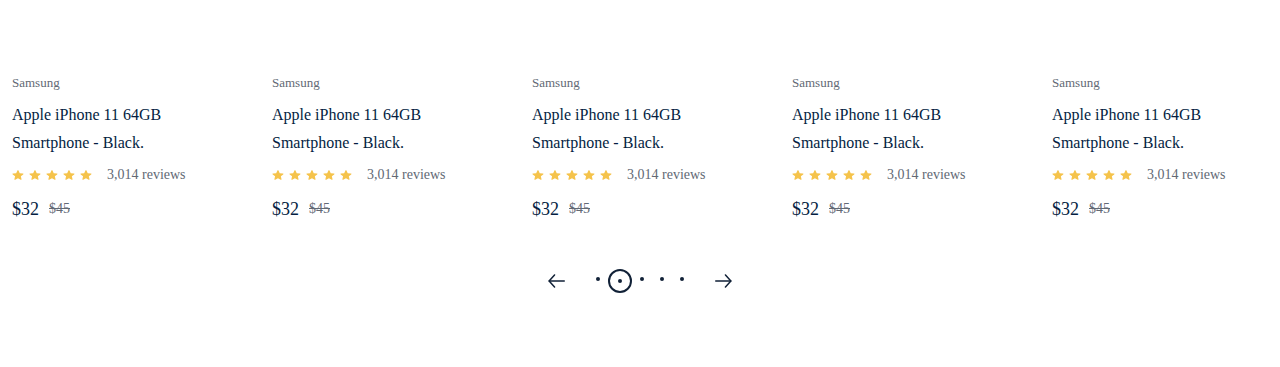
==== commit f4fe110e: "feat: completed tv section view" ====
--- a/index.html
+++ b/index.html
@@ -452,6 +452,192 @@
           </div>
         </div>
       </div>
+
+      <div class="tv_frame">
+        <div class="container">
+          <div class="category_top">
+            <span>TV & Home Theatre</span>
+            <div>
+              <a href="">Televisions</a>
+              <a href="">Digital Cable</a>
+              <a href="">Media Streamers</a>
+              <a href="">Remote Controls</a>
+            </div>
+          </div>
+          <div class="tv_wrapper">
+            <div class="next_prev_box">
+              <img src="./public/images/icons/next.svg" alt="" />
+            </div>
+            <div class="tv_product_boxes">
+              <div class="tv_product_box">
+                <div class="product_img">
+                  <a href="">
+                    <img src="./public/images/products/samsung_tv.png" alt="" />
+                  </a>
+                </div>
+                <div class="product_content_box">
+                  <span class="product_title">Samsung</span>
+                  <a href="">
+                    <p class="product_desc">
+                      Apple iPhone 11 64GB Smartphone - Black.
+                    </p>
+                  </a>
+                  <div class="review_box">
+                    <img src="./public/images/icons/review.svg" alt="" />
+                    <img src="./public/images/icons/review.svg" alt="" />
+                    <img src="./public/images/icons/review.svg" alt="" />
+                    <img src="./public/images/icons/review.svg" alt="" />
+                    <img src="./public/images/icons/review.svg" alt="" />
+                    <span>3,014 reviews</span>
+                  </div>
+                  <div class="price_box">
+                    <strong>$32</strong>
+                    <span>$45</span>
+                  </div>
+                </div>
+              </div>
+              <div class="tv_product_box">
+                <div class="product_img">
+                  <a href="">
+                    <img src="./public/images/products/samsung_tv.png" alt="" />
+                  </a>
+                </div>
+                <div class="product_content_box">
+                  <span class="product_title">Samsung</span>
+                  <a href="">
+                    <p class="product_desc">
+                      Apple iPhone 11 64GB Smartphone - Black.
+                    </p>
+                  </a>
+                  <div class="review_box">
+                    <img src="./public/images/icons/review.svg" alt="" />
+                    <img src="./public/images/icons/review.svg" alt="" />
+                    <img src="./public/images/icons/review.svg" alt="" />
+                    <img src="./public/images/icons/review.svg" alt="" />
+                    <img src="./public/images/icons/review.svg" alt="" />
+                    <span>3,014 reviews</span>
+                  </div>
+                  <div class="price_box">
+                    <strong>$32</strong>
+                    <span>$45</span>
+                  </div>
+                </div>
+              </div>
+              <div class="tv_product_box">
+                <div class="product_img">
+                  <a href="">
+                    <img src="./public/images/products/LG-OLED.png" alt="" />
+                  </a>
+                </div>
+                <div class="product_content_box">
+                  <span class="product_title">Samsung</span>
+                  <a href="">
+                    <p class="product_desc">
+                      Apple iPhone 11 64GB Smartphone - Black.
+                    </p>
+                  </a>
+                  <div class="review_box">
+                    <img src="./public/images/icons/review.svg" alt="" />
+                    <img src="./public/images/icons/review.svg" alt="" />
+                    <img src="./public/images/icons/review.svg" alt="" />
+                    <img src="./public/images/icons/review.svg" alt="" />
+                    <img src="./public/images/icons/review.svg" alt="" />
+                    <span>3,014 reviews</span>
+                  </div>
+                  <div class="price_box">
+                    <strong>$32</strong>
+                    <span>$45</span>
+                  </div>
+                </div>
+              </div>
+              <div class="tv_product_box">
+                <div class="product_img">
+                  <a href="">
+                    <img src="./public/images/products/samsung_tv.png" alt="" />
+                  </a>
+                </div>
+                <div class="product_content_box">
+                  <span class="product_title">Samsung</span>
+                  <a href="">
+                    <p class="product_desc">
+                      Apple iPhone 11 64GB Smartphone - Black.
+                    </p>
+                  </a>
+                  <div class="review_box">
+                    <img src="./public/images/icons/review.svg" alt="" />
+                    <img src="./public/images/icons/review.svg" alt="" />
+                    <img src="./public/images/icons/review.svg" alt="" />
+                    <img src="./public/images/icons/review.svg" alt="" />
+                    <img src="./public/images/icons/review.svg" alt="" />
+                    <span>3,014 reviews</span>
+                  </div>
+                  <div class="price_box">
+                    <strong>$32</strong>
+                    <span>$45</span>
+                  </div>
+                </div>
+              </div>
+              <div class="tv_product_box">
+                <div class="product_img">
+                  <a href="">
+                    <img src="./public/images/products/samsung_tv.png" alt="" />
+                  </a>
+                </div>
+                <div class="product_content_box">
+                  <span class="product_title">Samsung</span>
+                  <a href="">
+                    <p class="product_desc">
+                      Apple iPhone 11 64GB Smartphone - Black.
+                    </p>
+                  </a>
+                  <div class="review_box">
+                    <img src="./public/images/icons/review.svg" alt="" />
+                    <img src="./public/images/icons/review.svg" alt="" />
+                    <img src="./public/images/icons/review.svg" alt="" />
+                    <img src="./public/images/icons/review.svg" alt="" />
+                    <img src="./public/images/icons/review.svg" alt="" />
+                    <span>3,014 reviews</span>
+                  </div>
+                  <div class="price_box">
+                    <strong>$32</strong>
+                    <span>$45</span>
+                  </div>
+                </div>
+              </div>
+            </div>
+            <div class="next_prev_box" style="transform: scaleX(-1)">
+              <img src="./public/images/icons/next.svg" alt="" />
+            </div>
+          </div>
+          <div class="pagionation_box">
+            <div class="pagionation_main">
+              <img src="./public/images/icons/arrow-prev_next.svg" alt="" />
+              <div class="pagionation_dot">
+                <div class="dot">
+                  <div></div>
+                </div>
+                <div class="dot active">
+                  <div></div>
+                </div>
+                <div class="dot">
+                  <div></div>
+                </div>
+                <div class="dot">
+                  <div></div>
+                </div>
+                <div class="dot">
+                  <div></div>
+                </div>
+              </div>
+              <img
+                src="./public/images/icons/arrow-prev_next.svg"
+                alt=""
+                style="transform: scaleX(-1)"
+              />
+            </div>
+          </div>
+        </div>
+      </div>
     </div>
   </body>
 </html>
--- a/public/css/home.css
+++ b/public/css/home.css
@@ -314,6 +314,145 @@
   height: 2px;
   background-color: #041e42;
 }
+.container .next_prev_box {
+  width: 25px;
+}
+.container .next_prev_box img {
+  position: absolute;
+  top: 50%;
+  cursor: pointer;
+}
+/* PRODUCT CART */
+.container .product_box {
+  width: 306px;
+  height: 100%;
+
+  display: flex;
+  flex-direction: column;
+  /* cursor: pointer; */
+}
+
+.container .product_box .product_img_box {
+  width: 100%;
+  height: 280px;
+}
+.container .product_img_box .hover_box {
+  display: none;
+  width: 100%;
+  height: 100%;
+
+  flex-direction: column;
+  justify-content: flex-end;
+  align-items: center;
+}
+.container .hover_box button {
+  margin-bottom: 10px;
+  width: 260px;
+  height: 50px;
+  display: flex;
+  align-items: center;
+  justify-content: center;
+  outline: none;
+  border: none;
+
+  background: #0053f6;
+  box-shadow: 0px 5px 20px rgba(0, 83, 246, 0.1);
+  border-radius: 6px;
+
+  font-family: "Jost";
+  font-style: normal;
+  font-weight: 500;
+  font-size: 15px;
+  line-height: 22px;
+
+  color: #ffffff;
+}
+.container .product_img_box:hover .hover_box {
+  display: flex;
+}
+
+.container .product_content_box {
+  padding: 5px 22px;
+  width: 100%;
+  height: auto;
+  box-sizing: border-box;
+}
+.container .product_content_box .product_title {
+  font-family: "Jost";
+  font-style: normal;
+  font-weight: 400;
+  font-size: 13px;
+  line-height: 22px;
+  /* text-transform: uppercase; */
+
+  color: #626974;
+}
+
+.container .product_content_box .product_desc {
+  margin-top: 7px;
+  height: 56px;
+  font-family: "Jost";
+  font-style: normal;
+  font-weight: 500;
+  font-size: 16px;
+  line-height: 28px;
+  /* text-transform: uppercase; */
+  overflow: hidden;
+
+  color: #041e42;
+}
+
+.container .product_content_box .review_box {
+  margin-top: 7px;
+  display: flex;
+  flex-direction: row;
+  align-items: center;
+}
+
+.container .review_box img {
+  margin-right: 5px;
+}
+
+.container .review_box span {
+  margin-left: 10px;
+
+  font-family: "Jost";
+  font-style: normal;
+  font-weight: 400;
+  font-size: 14px;
+  line-height: 22px;
+
+  color: #626974;
+}
+.container .product_content_box .price_box {
+  margin-top: 10px;
+
+  display: flex;
+  flex-direction: row;
+  align-items: center;
+}
+
+.container .price_box strong {
+  font-family: "Jost";
+  font-style: normal;
+  font-weight: 500;
+  font-size: 18px;
+  line-height: 26px;
+
+  color: #041e42;
+}
+
+.container .price_box span {
+  margin-left: 10px;
+  font-family: "Jost";
+  font-style: normal;
+  font-weight: 400;
+  font-size: 14px;
+  line-height: 22px;
+  text-decoration-line: line-through;
+
+  color: #626974;
+}
 /* Header */
 .header_frame {
   position: relative;
@@ -481,6 +620,10 @@
   justify-content: space-between;
   align-items: center;
 }
+.container .category_top div {
+  display: flex;
+  flex-direction: row;
+}
 
 .container .category_top span {
   font-family: "Jost";
@@ -492,6 +635,7 @@
   color: #041e42;
 }
 .container .category_top a {
+  margin-left: 30px;
   font-family: "Jost";
   font-style: normal;
   font-weight: 500;
@@ -501,7 +645,7 @@
   color: #041e42;
 }
 
-.shop_category_frame .category_top a:hover {
+.container .category_top a:hover {
   border-bottom: 2px solid #041e42;
 }
 
@@ -625,14 +769,6 @@
   justify-content: space-between;
 }
 
-.selling_product_frame .product_wrapper .next_prev_box {
-  width: 25px;
-}
-.next_prev_box img {
-  position: absolute;
-  top: 50%;
-  cursor: pointer;
-}
 .selling_product_frame .product_wrapper .product_boxes {
   position: relative;
   width: 1224px;
@@ -642,153 +778,22 @@
   flex-direction: row;
 }
 
-.selling_product_frame .product_boxes .product_box {
-  width: 306px;
-  height: 100%;
-
-  display: flex;
-  flex-direction: column;
-  /* cursor: pointer; */
-}
-
-.selling_product_frame .product_box .product_img_box {
-  width: 100%;
-  height: 280px;
-}
-.selling_product_frame .product_img_box .hover_box {
-  display: none;
-  width: 100%;
-  height: 100%;
-
-  flex-direction: column;
-  justify-content: flex-end;
-  align-items: center;
-}
-.selling_product_frame .hover_box button {
-  margin-bottom: 10px;
-  width: 260px;
-  height: 50px;
-  display: flex;
-  align-items: center;
-  justify-content: center;
-  outline: none;
-  border: none;
-
-  background: #0053f6;
-  box-shadow: 0px 5px 20px rgba(0, 83, 246, 0.1);
-  border-radius: 6px;
-
-  font-family: "Jost";
-  font-style: normal;
-  font-weight: 500;
-  font-size: 15px;
-  line-height: 22px;
-
-  color: #ffffff;
-}
-.selling_product_frame .product_img_box:hover .hover_box {
-  display: flex;
-}
-
-.selling_product_frame .product_box .product_content_box {
-  padding: 5px 22px;
-  width: 100%;
-  height: auto;
-  box-sizing: border-box;
-}
-.selling_product_frame .product_content_box .product_title {
-  font-family: "Jost";
-  font-style: normal;
-  font-weight: 400;
-  font-size: 13px;
-  line-height: 22px;
-  /* text-transform: uppercase; */
-
-  color: #626974;
-}
-
-.selling_product_frame .product_content_box .product_desc {
-  margin-top: 7px;
-  height: 56px;
-  font-family: "Jost";
-  font-style: normal;
-  font-weight: 500;
-  font-size: 16px;
-  line-height: 28px;
-  /* text-transform: uppercase; */
-  overflow: hidden;
-
-  color: #041e42;
-}
-
-.selling_product_frame .product_content_box .review_box {
-  margin-top: 7px;
-  display: flex;
-  flex-direction: row;
-  align-items: center;
-}
-
-.selling_product_frame .review_box img {
-  margin-right: 5px;
-}
-
-.selling_product_frame .review_box span {
-  margin-left: 10px;
-
-  font-family: "Jost";
-  font-style: normal;
-  font-weight: 400;
-  font-size: 14px;
-  line-height: 22px;
-
-  color: #626974;
-}
-.selling_product_frame .product_content_box .price_box {
-  margin-top: 10px;
-
-  display: flex;
-  flex-direction: row;
-  align-items: center;
-}
-
-.selling_product_frame .price_box strong {
+.home_page .adv_frame {
+  margin-top: 90px;
+  width: 100%;
+  height: 120px;
+
+  display: flex;
+  align-items: center;
+  justify-content: center;
+
+  background-color: #e5edff;
   font-family: "Jost";
   font-style: normal;
   font-weight: 500;
   font-size: 18px;
   line-height: 26px;
 
-  color: #041e42;
-}
-
-.selling_product_frame .price_box span {
-  margin-left: 10px;
-  font-family: "Jost";
-  font-style: normal;
-  font-weight: 400;
-  font-size: 14px;
-  line-height: 22px;
-  text-decoration-line: line-through;
-
-  color: #626974;
-}
-
-.home_page .adv_frame {
-  margin-top: 90px;
-  width: 100%;
-  height: 120px;
-
-  display: flex;
-  align-items: center;
-  justify-content: center;
-
-  background-color: #e5edff;
-  font-family: "Jost";
-  font-style: normal;
-  font-weight: 500;
-  font-size: 18px;
-  line-height: 26px;
-
   color: #0053f6;
 }
 /* SPEC PRODUCT */
@@ -802,11 +807,11 @@
   flex-direction: row;
   justify-content: center;
 }
-.spec_product_frame .conatiner {
-  flex-direction: column;
-}
-
-.container .spec_product_wrapper {
+.spec_product_frame .container {
+  flex-direction: column;
+}
+
+.spec_product_frame .container .spec_product_wrapper {
   position: relative;
   margin-top: 35px;
   width: 100%;
@@ -817,7 +822,7 @@
   flex-direction: row;
 }
 
-.spec_product_wrapper .big_product_box {
+.spec_product_frame .spec_product_wrapper .big_product_box {
   position: relative;
   padding: 30px;
   width: 664px;
@@ -830,14 +835,14 @@
   background: #f3f5f6;
   border-radius: 6px;
 }
-.big_product_box .big_product_content {
+.spec_product_frame .big_product_box .big_product_content {
   width: 160px;
   display: flex;
   flex-direction: column;
   justify-content: flex-end;
 }
 
-.big_product_content span {
+.spec_product_frame .big_product_content span {
   font-family: "Jost";
   font-style: normal;
   font-weight: 400;
@@ -847,7 +852,7 @@
   color: #041e42;
 }
 
-.big_product_content p {
+.spec_product_frame .big_product_content p {
   margin: 7px 0px;
   font-family: "Jost";
   font-style: normal;
@@ -858,7 +863,7 @@
   color: #041e42;
 }
 
-.big_product_content a {
+.spec_product_frame .big_product_content a {
   font-family: "Jost";
   font-style: normal;
   font-weight: 500;
@@ -867,14 +872,14 @@
 
   color: #041e42;
 }
-.big_product_box img {
+.spec_product_frame .big_product_box img {
   position: absolute;
   width: 322px;
   height: 309px;
 
   right: 5%;
 }
-.spec_product_wrapper .small_product_wrapper {
+.spec_product_frame .spec_product_wrapper .small_product_wrapper {
   margin-left: 30px;
   width: 620px;
   height: 368px;
@@ -883,7 +888,7 @@
   flex-direction: row;
   flex-wrap: wrap;
 }
-.small_product_wrapper .small_product_box {
+.spec_product_frame .small_product_wrapper .small_product_box {
   position: relative;
   padding: 30px;
   width: 293px;
@@ -897,15 +902,15 @@
   border-radius: 6px;
 }
 
-.small_product_box:nth-child(odd) {
+.spec_product_frame .small_product_box:nth-child(odd) {
   margin-right: 30px;
 }
 
-.small_product_box .small_product_content {
-  display: flex;
-  flex-direction: column;
-}
-.small_product_content strong {
+.spec_product_frame .small_product_box .small_product_content {
+  display: flex;
+  flex-direction: column;
+}
+.spec_product_frame .small_product_content strong {
   font-family: "Jost";
   font-style: normal;
   font-weight: 500;
@@ -915,7 +920,7 @@
   color: #041e42;
 }
 
-.small_product_content span {
+.spec_product_frame .small_product_content span {
   font-family: "Jost";
   font-style: normal;
   font-weight: 400;
@@ -924,9 +929,58 @@
 
   color: #626974;
 }
-.small_product_box img {
+.spec_product_frame .small_product_box img {
   position: absolute;
-  right: 10%;
+
   right: 30px;
-  top: 40px;
-}
+  bottom: 15px;
+}
+.home_page .tv_frame {
+  position: relative;
+  margin-top: 90px;
+  width: 100%;
+  height: auto;
+
+  display: flex;
+  flex-direction: row;
+  justify-content: center;
+}
+
+.tv_frame .container {
+  flex-direction: column;
+}
+.container .tv_wrapper {
+  margin-top: 30px;
+  width: 100%;
+  height: auto;
+
+  display: flex;
+  flex-direction: row;
+  justify-content: space-between;
+}
+.tv_wrapper .tv_product_boxes {
+  width: 1300px;
+  height: 452px;
+
+  display: flex;
+  flex-direction: row;
+}
+.tv_product_boxes .tv_product_box {
+  width: 260px;
+  height: 452px;
+
+  display: flex;
+  flex-direction: column;
+  align-items: center;
+  background: #ffffff;
+}
+
+.tv_product_box .product_img {
+  width: 100%;
+  height: 280px;
+
+  display: flex;
+  flex-direction: row;
+  justify-content: center;
+  align-items: center;
+}
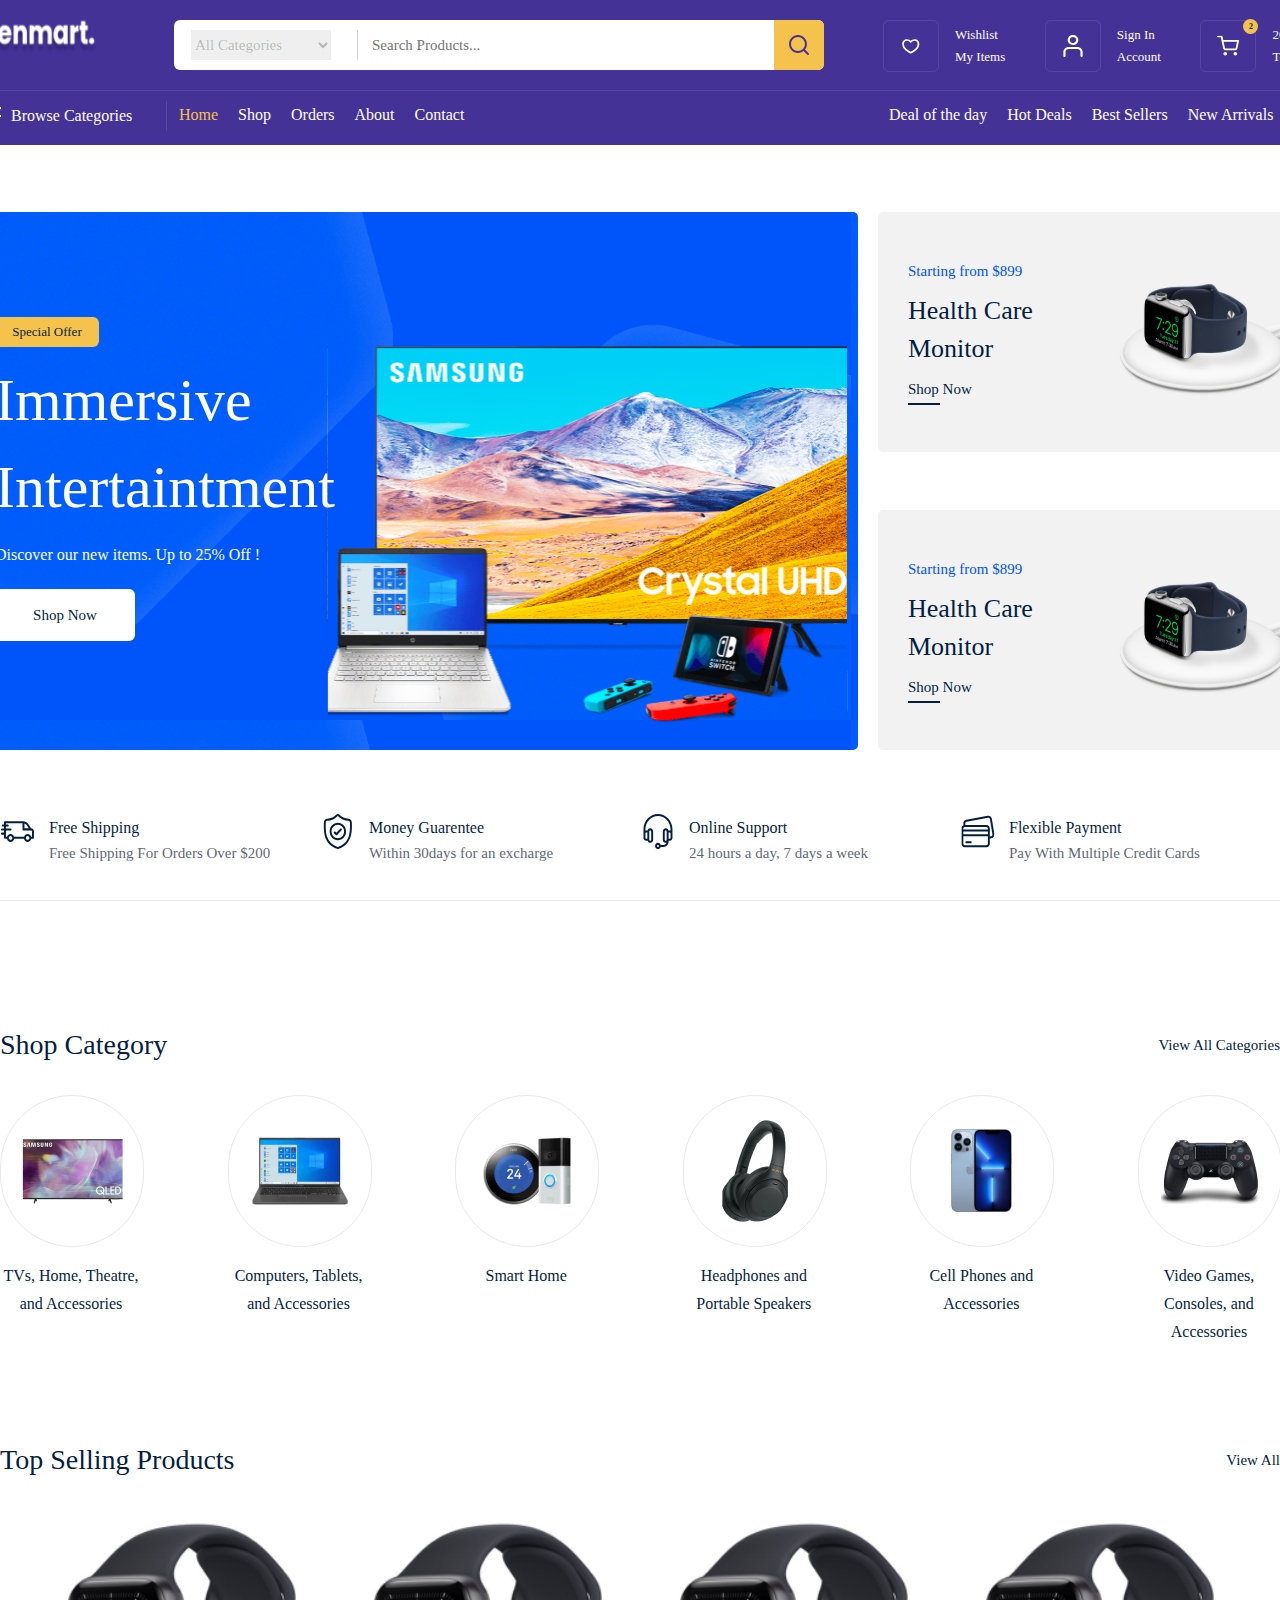
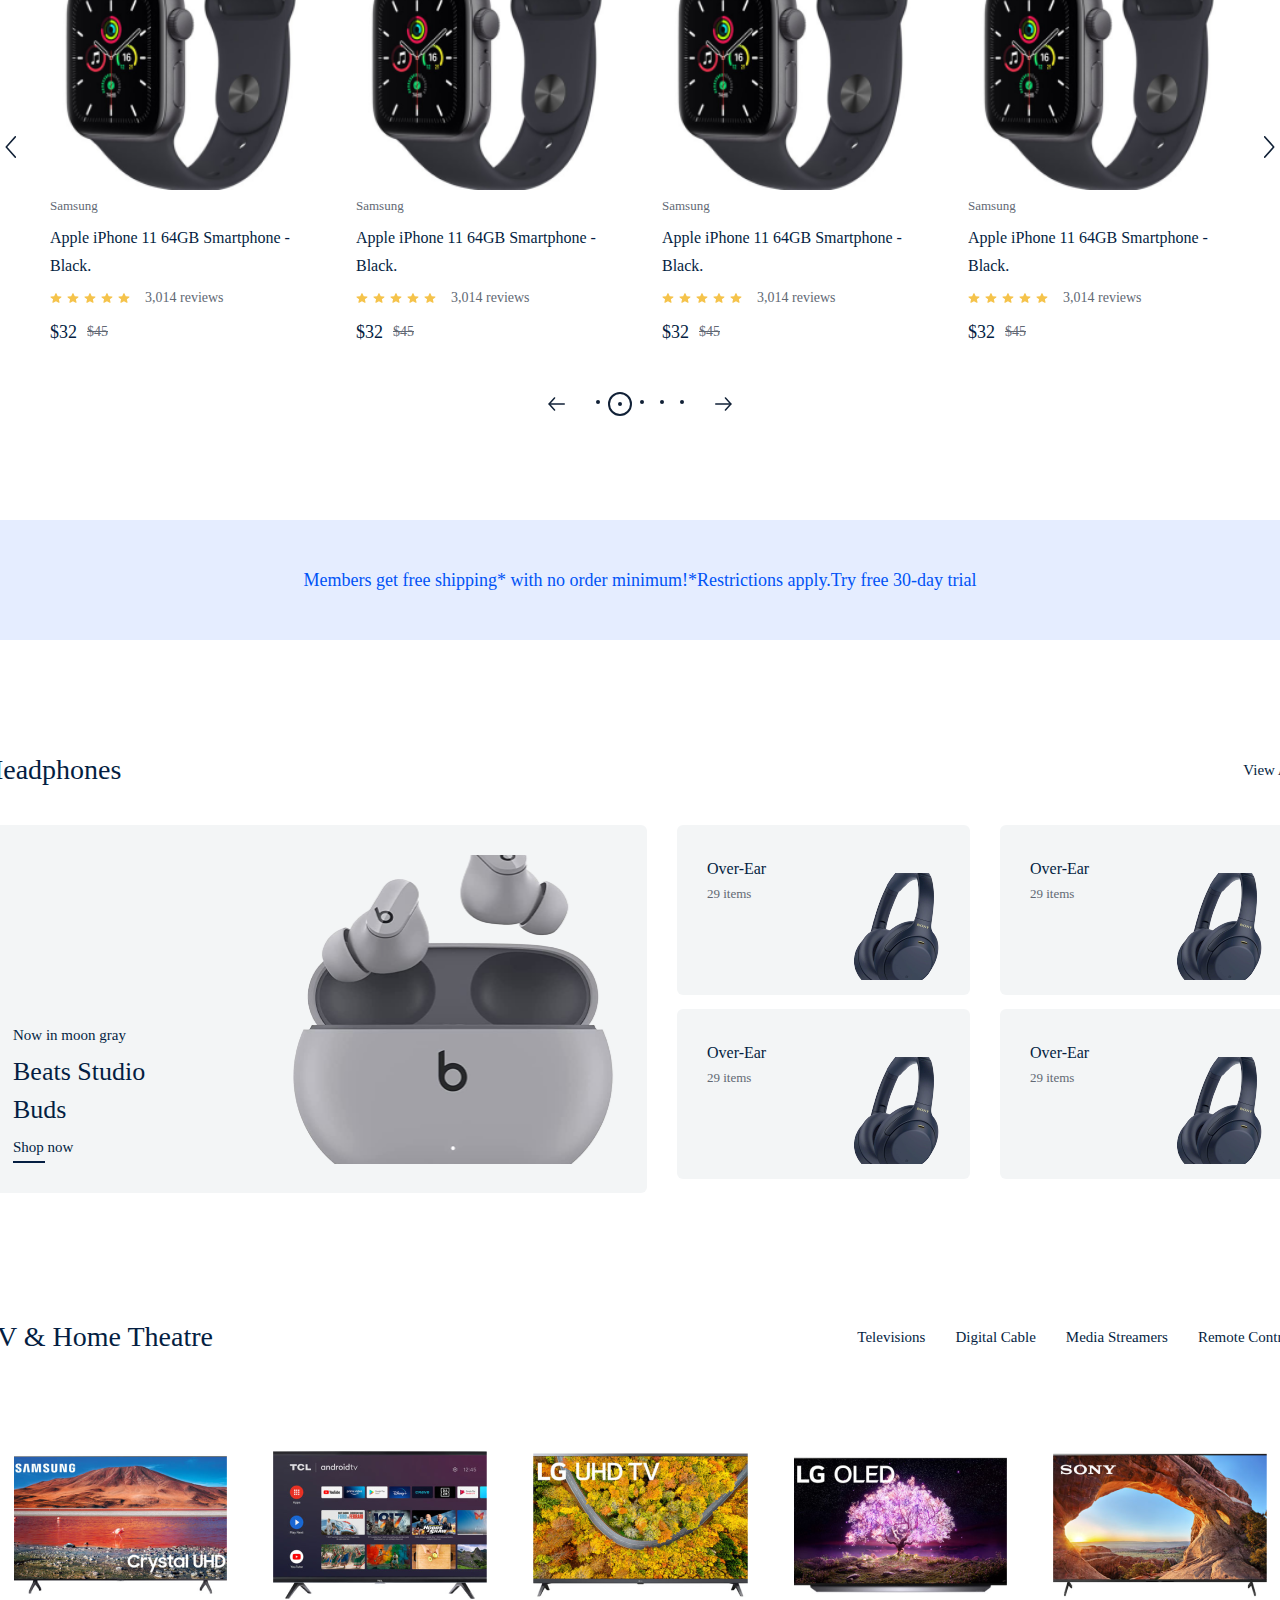
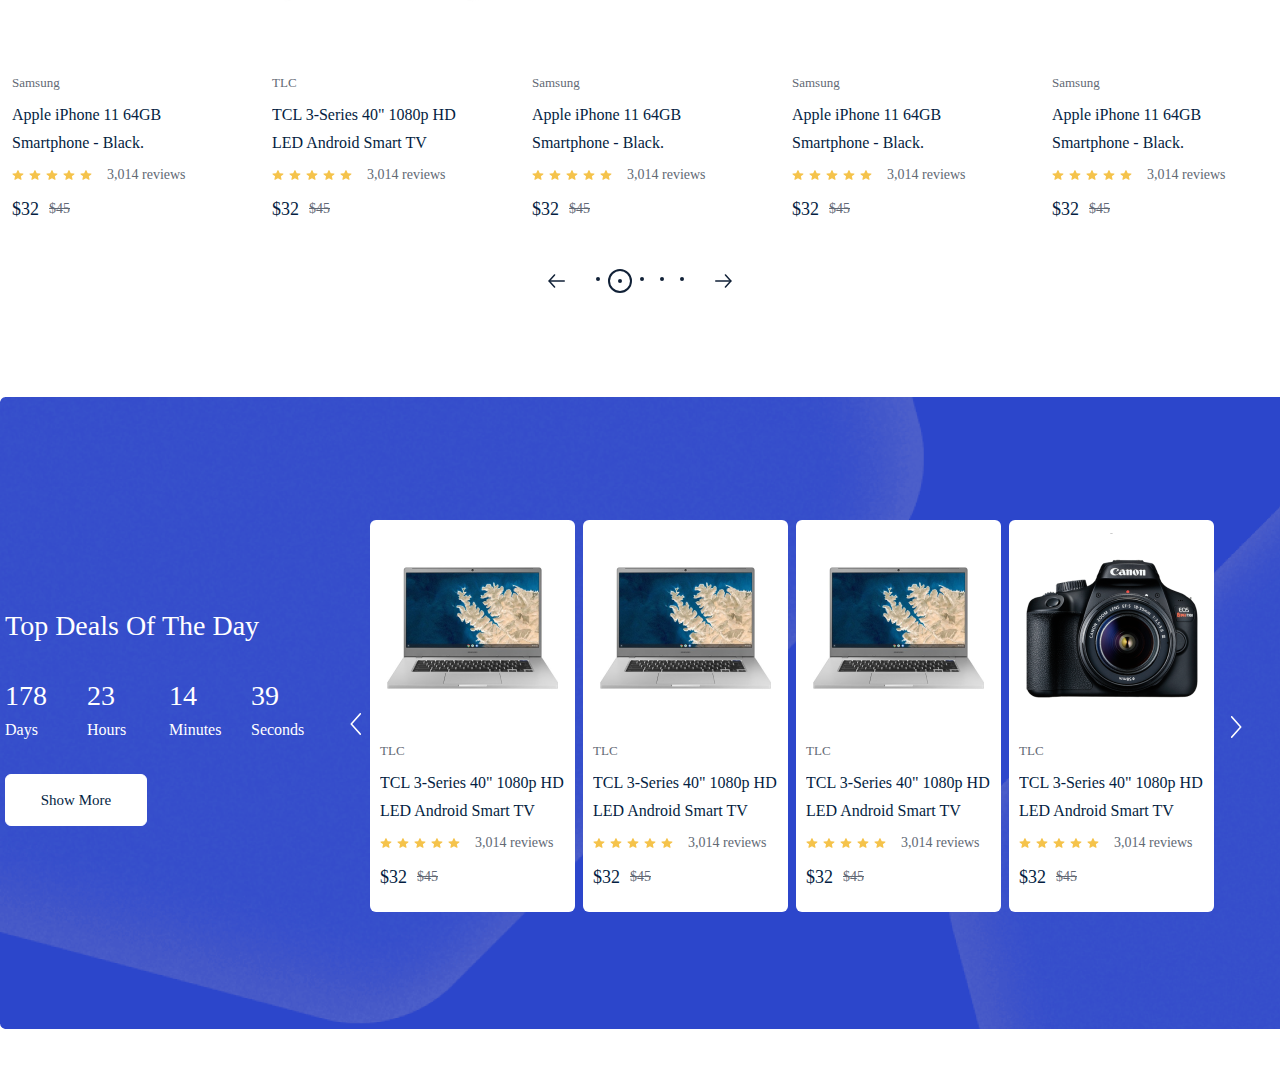
==== commit 21460c37: "feat: completed event section view" ====
--- a/index.html
+++ b/index.html
@@ -499,7 +499,34 @@
               <div class="tv_product_box">
                 <div class="product_img">
                   <a href="">
-                    <img src="./public/images/products/samsung_tv.png" alt="" />
+                    <img src="./public/images/products/tcl.png" alt="" />
+                  </a>
+                </div>
+                <div class="product_content_box">
+                  <span class="product_title">TLC</span>
+                  <a href="">
+                    <p class="product_desc">
+                      TCL 3-Series 40" 1080p HD LED Android Smart TV (40S334-CA)
+                    </p>
+                  </a>
+                  <div class="review_box">
+                    <img src="./public/images/icons/review.svg" alt="" />
+                    <img src="./public/images/icons/review.svg" alt="" />
+                    <img src="./public/images/icons/review.svg" alt="" />
+                    <img src="./public/images/icons/review.svg" alt="" />
+                    <img src="./public/images/icons/review.svg" alt="" />
+                    <span>3,014 reviews</span>
+                  </div>
+                  <div class="price_box">
+                    <strong>$32</strong>
+                    <span>$45</span>
+                  </div>
+                </div>
+              </div>
+              <div class="tv_product_box">
+                <div class="product_img">
+                  <a href="">
+                    <img src="./public/images/products/LG-UHD.png" alt="" />
                   </a>
                 </div>
                 <div class="product_content_box">
@@ -553,34 +580,7 @@
               <div class="tv_product_box">
                 <div class="product_img">
                   <a href="">
-                    <img src="./public/images/products/samsung_tv.png" alt="" />
-                  </a>
-                </div>
-                <div class="product_content_box">
-                  <span class="product_title">Samsung</span>
-                  <a href="">
-                    <p class="product_desc">
-                      Apple iPhone 11 64GB Smartphone - Black.
-                    </p>
-                  </a>
-                  <div class="review_box">
-                    <img src="./public/images/icons/review.svg" alt="" />
-                    <img src="./public/images/icons/review.svg" alt="" />
-                    <img src="./public/images/icons/review.svg" alt="" />
-                    <img src="./public/images/icons/review.svg" alt="" />
-                    <img src="./public/images/icons/review.svg" alt="" />
-                    <span>3,014 reviews</span>
-                  </div>
-                  <div class="price_box">
-                    <strong>$32</strong>
-                    <span>$45</span>
-                  </div>
-                </div>
-              </div>
-              <div class="tv_product_box">
-                <div class="product_img">
-                  <a href="">
-                    <img src="./public/images/products/samsung_tv.png" alt="" />
+                    <img src="./public/images/products/SONY-TV.png" alt="" />
                   </a>
                 </div>
                 <div class="product_content_box">
@@ -638,6 +638,171 @@
           </div>
         </div>
       </div>
+
+      <div class="event_frame">
+        <div class="container">
+          <div class="event_content_box">
+            <span class="event_title">Top Deals Of The Day</span>
+            <div class="timer_wrapper">
+              <div class="timer_box">
+                <strong>178</strong>
+                <span>Days</span>
+              </div>
+              <div class="timer_box">
+                <strong>23</strong>
+                <span>Hours</span>
+              </div>
+              <div class="timer_box">
+                <strong>14</strong>
+                <span>Minutes</span>
+              </div>
+              <div class="timer_box">
+                <strong>39</strong>
+                <span>Seconds</span>
+              </div>
+            </div>
+            <a href="">Show More</a>
+          </div>
+          <div class="event_product_wrapper">
+            <div class="next_prev_box">
+              <img
+                src="./public/images/icons/next.svg"
+                alt=""
+                class="white_svg"
+              />
+            </div>
+            <div class="event_product_boxes">
+              <div class="event_product_box">
+                <div class="event_product_img">
+                  <a href="">
+                    <img
+                      src="./public/images/products/sony_notebook.png"
+                      alt=""
+                    />
+                  </a>
+                </div>
+                <div class="product_content_box" style="padding: 0 0 0 10px">
+                  <span class="product_title">TLC</span>
+                  <a href="">
+                    <p class="product_desc">
+                      TCL 3-Series 40" 1080p HD LED Android Smart TV (40S334-CA)
+                    </p>
+                  </a>
+                  <div class="review_box">
+                    <img src="./public/images/icons/review.svg" alt="" />
+                    <img src="./public/images/icons/review.svg" alt="" />
+                    <img src="./public/images/icons/review.svg" alt="" />
+                    <img src="./public/images/icons/review.svg" alt="" />
+                    <img src="./public/images/icons/review.svg" alt="" />
+                    <span>3,014 reviews</span>
+                  </div>
+                  <div class="price_box">
+                    <strong>$32</strong>
+                    <span>$45</span>
+                  </div>
+                </div>
+              </div>
+              <div class="event_product_box">
+                <div class="event_product_img">
+                  <a href="">
+                    <img
+                      src="./public/images/products/sony_notebook.png"
+                      alt=""
+                    />
+                  </a>
+                </div>
+                <div class="product_content_box" style="padding: 0 0 0 10px">
+                  <span class="product_title">TLC</span>
+                  <a href="">
+                    <p class="product_desc">
+                      TCL 3-Series 40" 1080p HD LED Android Smart TV (40S334-CA)
+                    </p>
+                  </a>
+                  <div class="review_box">
+                    <img src="./public/images/icons/review.svg" alt="" />
+                    <img src="./public/images/icons/review.svg" alt="" />
+                    <img src="./public/images/icons/review.svg" alt="" />
+                    <img src="./public/images/icons/review.svg" alt="" />
+                    <img src="./public/images/icons/review.svg" alt="" />
+                    <span>3,014 reviews</span>
+                  </div>
+                  <div class="price_box">
+                    <strong>$32</strong>
+                    <span>$45</span>
+                  </div>
+                </div>
+              </div>
+              <div class="event_product_box">
+                <div class="event_product_img">
+                  <a href="">
+                    <img
+                      src="./public/images/products/sony_notebook.png"
+                      alt=""
+                    />
+                  </a>
+                </div>
+                <div class="product_content_box" style="padding: 0 0 0 10px">
+                  <span class="product_title">TLC</span>
+                  <a href="">
+                    <p class="product_desc">
+                      TCL 3-Series 40" 1080p HD LED Android Smart TV (40S334-CA)
+                    </p>
+                  </a>
+                  <div class="review_box">
+                    <img src="./public/images/icons/review.svg" alt="" />
+                    <img src="./public/images/icons/review.svg" alt="" />
+                    <img src="./public/images/icons/review.svg" alt="" />
+                    <img src="./public/images/icons/review.svg" alt="" />
+                    <img src="./public/images/icons/review.svg" alt="" />
+                    <span>3,014 reviews</span>
+                  </div>
+                  <div class="price_box">
+                    <strong>$32</strong>
+                    <span>$45</span>
+                  </div>
+                </div>
+              </div>
+              <div class="event_product_box">
+                <div class="event_product_img">
+                  <a href="">
+                    <img
+                      src="./public/images/products/canon_camera.png"
+                      alt=""
+                    />
+                  </a>
+                </div>
+                <div class="product_content_box" style="padding: 0 0 0 10px">
+                  <span class="product_title">TLC</span>
+                  <a href="">
+                    <p class="product_desc">
+                      TCL 3-Series 40" 1080p HD LED Android Smart TV (40S334-CA)
+                    </p>
+                  </a>
+                  <div class="review_box">
+                    <img src="./public/images/icons/review.svg" alt="" />
+                    <img src="./public/images/icons/review.svg" alt="" />
+                    <img src="./public/images/icons/review.svg" alt="" />
+                    <img src="./public/images/icons/review.svg" alt="" />
+                    <img src="./public/images/icons/review.svg" alt="" />
+                    <span>3,014 reviews</span>
+                  </div>
+                  <div class="price_box">
+                    <strong>$32</strong>
+                    <span>$45</span>
+                  </div>
+                </div>
+              </div>
+            </div>
+            <div class="next_prev_box" style="transform: scaleX(-1)">
+              <img
+                src="./public/images/icons/next.svg"
+                alt=""
+                class="white_svg"
+              />
+            </div>
+          </div>
+        </div>
+      </div>
     </div>
   </body>
 </html>
--- a/public/css/home.css
+++ b/public/css/home.css
@@ -260,6 +260,9 @@
   display: flex;
   flex-direction: column;
 }
+.white_svg {
+  filter: brightness(0) invert(1);
+}
 
 /* PAGIONATION  */
 .container .pagionation_box {
@@ -984,3 +987,127 @@
   justify-content: center;
   align-items: center;
 }
+.home_page .event_frame {
+  position: relative;
+  margin-top: 90px;
+  width: 100%;
+  height: 632px;
+
+  display: flex;
+  flex-direction: row;
+  justify-content: center;
+
+  background-image: url("../images/icons/event_bg.png");
+}
+.event_frame .container {
+  flex-direction: row;
+  justify-content: center;
+}
+
+.event_frame .event_content_box {
+  width: 340px;
+  height: auto;
+
+  display: flex;
+  flex-direction: column;
+  justify-content: center;
+}
+.event_frame .event_content_box .event_title {
+  font-family: "Jost";
+  font-style: normal;
+  font-weight: 500;
+  font-size: 28px;
+  line-height: 40px;
+  text-transform: capitalize;
+
+  color: #ffffff;
+}
+
+.event_frame .event_content_box .timer_wrapper {
+  margin: 30px 0;
+  display: flex;
+  flex-direction: row;
+}
+
+.event_frame .timer_wrapper .timer_box {
+  width: 82px;
+  height: auto;
+
+  display: flex;
+  flex-direction: column;
+}
+.event_frame .timer_box strong {
+  font-family: "Jost";
+  font-style: normal;
+  font-weight: 500;
+  font-size: 28px;
+  line-height: 40px;
+
+  color: #ffffff;
+}
+.event_frame .timer_box span {
+  font-family: "Jost";
+  font-style: normal;
+  font-weight: 500;
+  font-size: 16px;
+  line-height: 28px;
+
+  color: #ffffff;
+}
+
+.event_frame .event_content_box a {
+  width: 140px;
+  height: 50px;
+
+  display: flex;
+  align-items: center;
+  justify-content: center;
+  text-transform: capitalize;
+  background: #ffffff;
+  border: 1px solid #ffffff;
+  border-radius: 6px;
+
+  font-family: "Jost";
+  font-style: normal;
+  font-weight: 500;
+  font-size: 15px;
+  line-height: 22px;
+
+  color: #041e42;
+}
+.event_frame .container .event_product_wrapper {
+  width: 930px;
+  height: auto;
+
+  display: flex;
+  flex-direction: row;
+}
+.event_frame .event_product_wrapper .event_product_boxes {
+  position: relative;
+  width: auto;
+  height: auto;
+
+  display: flex;
+  flex-direction: row;
+  align-items: center;
+}
+
+.event_frame .event_product_boxes .event_product_box {
+  margin-right: 8px;
+  width: 205px;
+  height: 392px;
+
+  display: flex;
+  flex-direction: column;
+  border-radius: 6px;
+  background: #ffffff;
+}
+
+.event_frame .event_product_box .event_product_img {
+  width: 100%;
+  height: 220px;
+
+  display: flex;
+  align-items: center;
+  justify-content: center;
+}
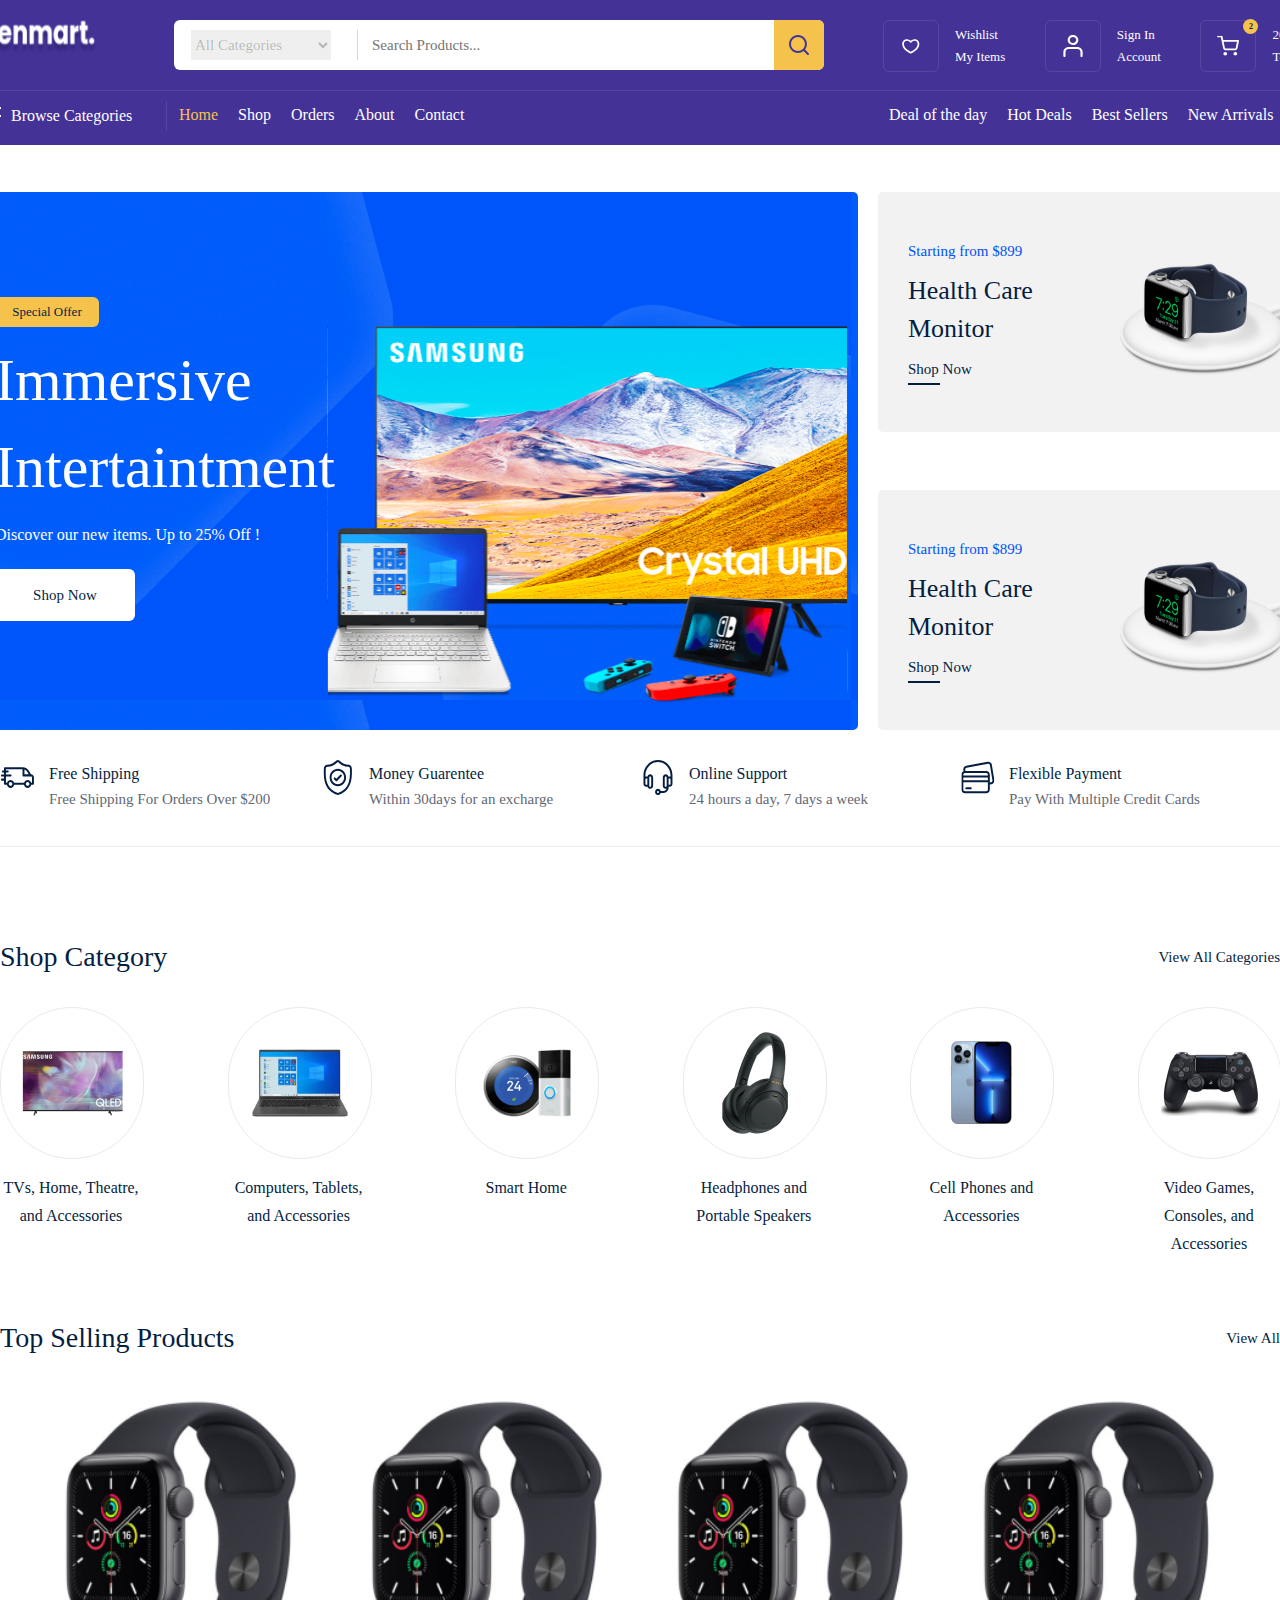
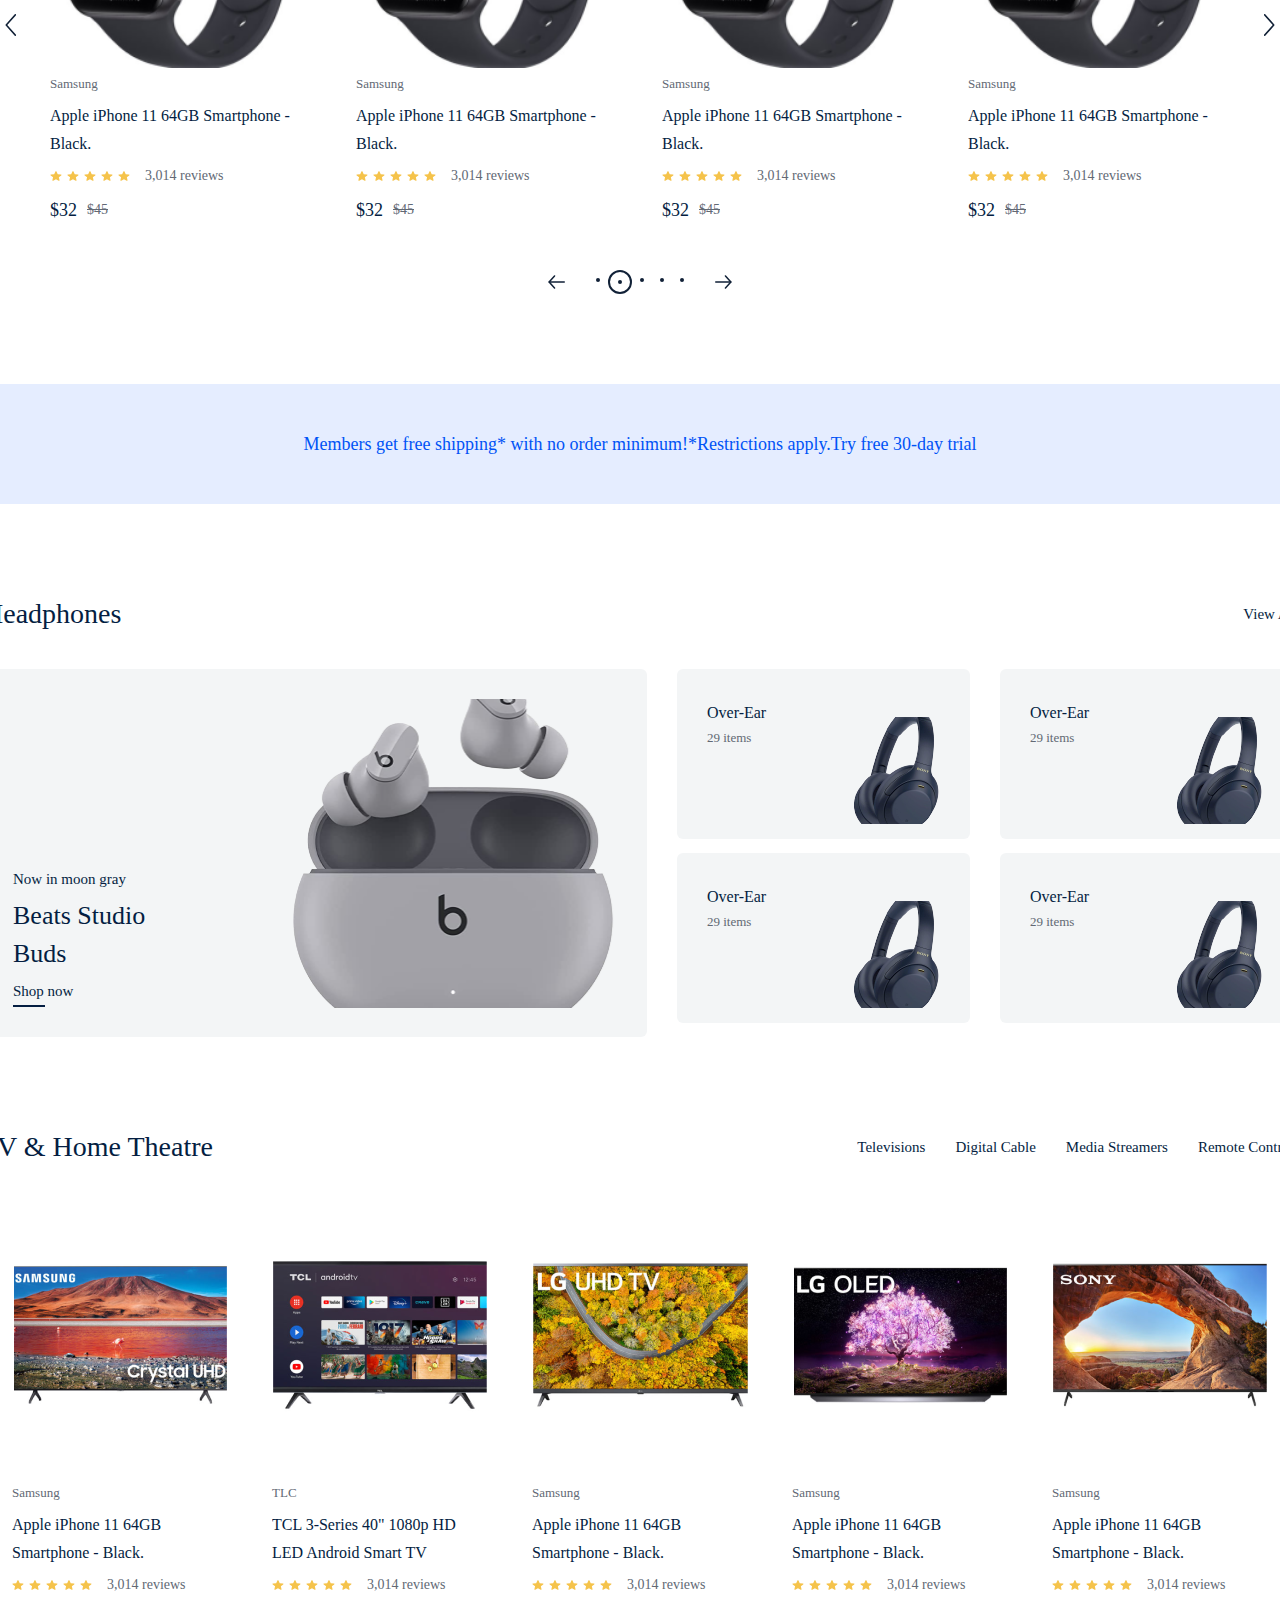
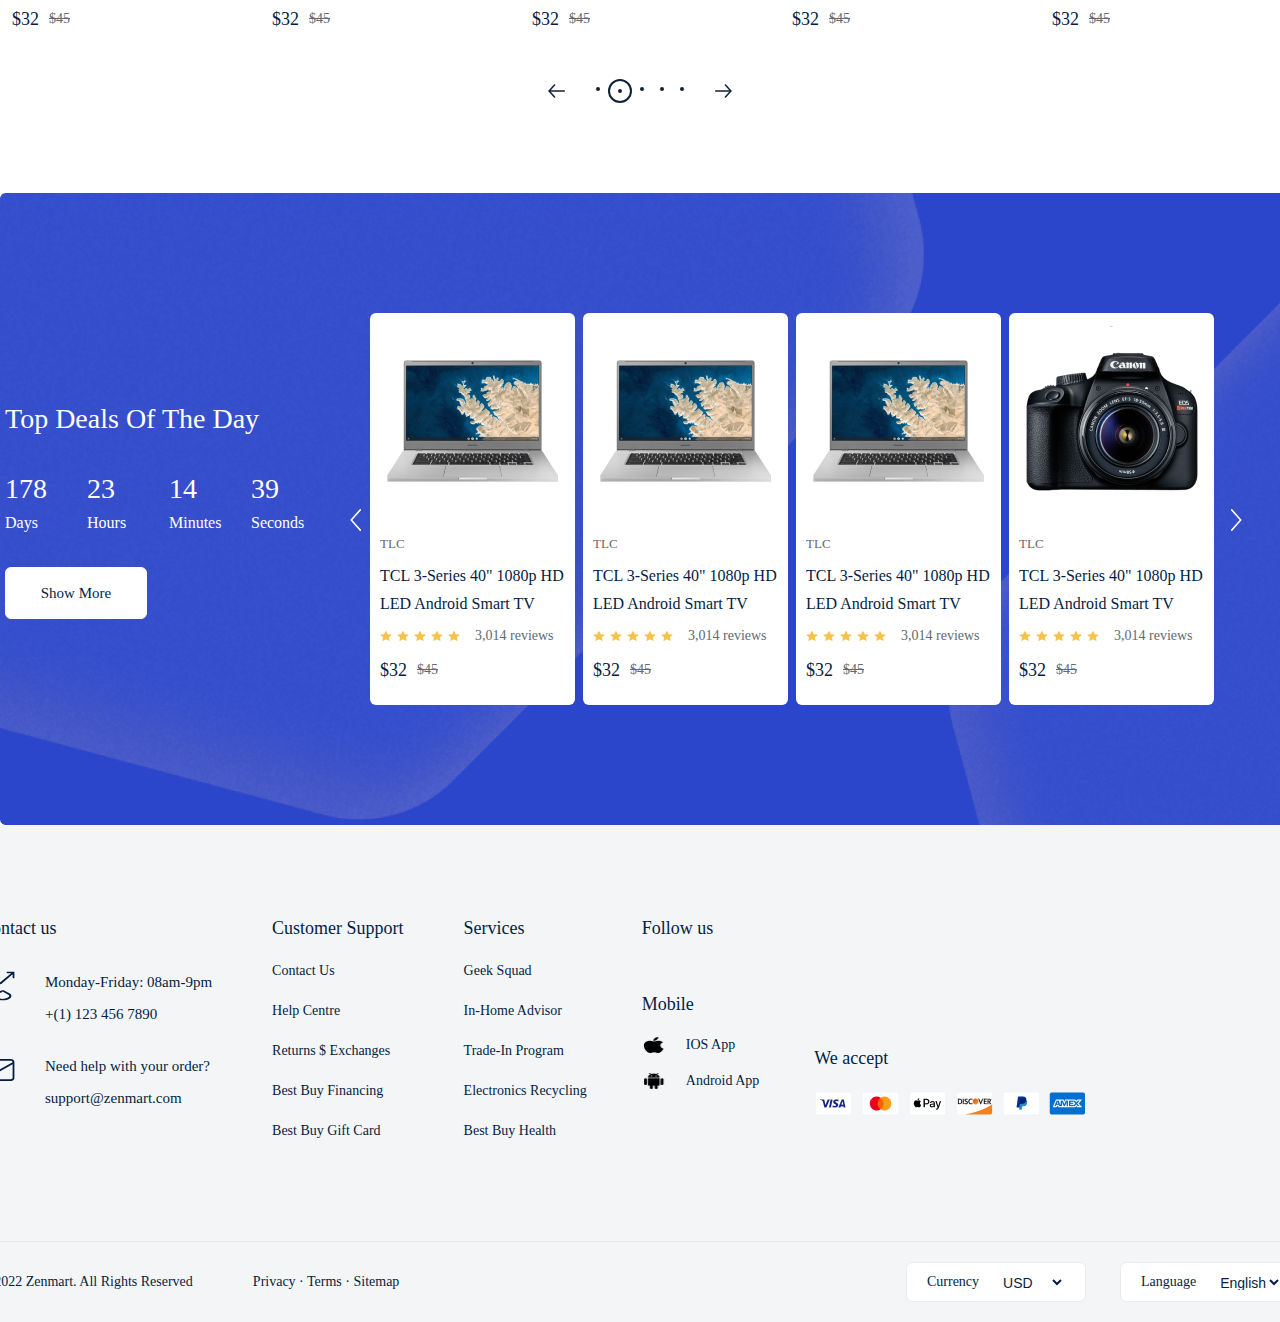
==== commit 94a092a1: "feat: completed footer section view" ====
--- a/index.html
+++ b/index.html
@@ -6,6 +6,13 @@
     <title>Zenmart</title>
     <link rel="stylesheet" href="public/css/command.css" />
     <link rel="stylesheet" href="public/css/home.css" />
+    <link
+      rel="stylesheet"
+      href="https://cdnjs.cloudflare.com/ajax/libs/font-awesome/6.4.0/css/all.min.css"
+      integrity="sha512-iecdLmaskl7CVkqkXNQ/ZH/XLlvWZOJyj7Yy7tcenmpD1ypASozpmT/E0iPtmFIB46ZmdtAc9eNBvH0H/ZpiBw=="
+      crossorigin="anonymous"
+      referrerpolicy="no-referrer"
+    />
   </head>
   <body>
     <div class="navbar_frame">
@@ -32,7 +39,7 @@
             <a href="">
               <div class="top_menu_box">
                 <div class="box_icon_box">
-                  <img src="public/images/heart 1.svg" alt="" />
+                  <img src="public/images/heart.svg" alt="" />
                 </div>
                 <div class="box_info_box">
                   <span>Wishlist</span>
@@ -803,6 +810,115 @@
           </div>
         </div>
       </div>
+
+      <div class="footer_frame">
+        <div class="container">
+          <div class="footer_top">
+            <div class="footer_contact_box">
+              <span class="footer_spec_title">Contact us</span>
+              <div class="footer_contact_main">
+                <img src="public/images/icons/phone-call.svg" alt="" />
+                <div>
+                  <strong>Monday-Friday: 08am-9pm</strong>
+                  <span>+(1) 123 456 7890</span>
+                </div>
+              </div>
+              <div class="footer_contact_main">
+                <img src="public/images/icons/email.svg" alt="" />
+                <div>
+                  <strong>Need help with your order?</strong>
+                  <span>support@zenmart.com</span>
+                </div>
+              </div>
+            </div>
+            <div class="footer_support_box">
+              <span class="footer_spec_title" style="margin-bottom: 10px"
+                >Customer Support</span
+              >
+              <a href="">Contact Us</a>
+              <a href="">Help Centre</a>
+              <a href="">Returns $ Exchanges</a>
+              <a href="">Best Buy Financing</a>
+              <a href="">Best Buy Gift Card</a>
+            </div>
+            <div class="footer_support_box">
+              <span class="footer_spec_title" style="margin-bottom: 10px"
+                >Services</span
+              >
+              <a href="">Geek Squad</a>
+              <a href="">In-Home Advisor</a>
+              <a href="">Trade-In Program</a>
+              <a href="">Electronics Recycling</a>
+              <a href="">Best Buy Health</a>
+            </div>
+            <div class="footer_media_box">
+              <div class="footer_media_main">
+                <span class="footer_spec_title" style="margin-bottom: 20px"
+                  >Follow us</span
+                >
+                <div class="media_box">
+                  <i class="fa-brands fa-facebook-f"></i>
+                  <i class="fa-brands fa-twitter"></i>
+                  <i class="fa-brands fa-instagram"></i>
+                  <i class="fa-brands fa-linkedin-in"></i>
+                </div>
+              </div>
+              <div class="footer_media_main" style="margin-top: 30px">
+                <span class="footer_spec_title" style="margin-bottom: 20px"
+                  >Mobile</span
+                >
+                <div class="mobile_app_box">
+                  <img src="public/images/icons/apple_icon.png" alt="" />
+                  <span>IOS App</span>
+                </div>
+                <div class="mobile_app_box">
+                  <img src="public/images/icons/android_icon.png" alt="" />
+                  <span>Android App</span>
+                </div>
+              </div>
+            </div>
+            <div class="footer_media_box">
+              <div class="footer_media_main" style="margin-top: 130px">
+                <span class="footer_spec_title" style="margin-bottom: 20px"
+                  >We accept</span
+                >
+                <div class="card_box">
+                  <img src="public/images/icons/visa.png" alt="" />
+                  <img src="public/images/icons/master_card.png" alt="" />
+                  <img src="public/images/icons/apple_pay.png" alt="" />
+                  <img src="public/images/icons/dicvover.png" alt="" />
+                  <img src="public/images/icons/paypal.png" alt="" />
+                  <img src="public/images/icons/amex.png" alt="" />
+                </div>
+              </div>
+            </div>
+          </div>
+          <div class="footer_bottom">
+            <div class="footer_main">
+              <div class="footer_bottom_left">
+                <span>© 2022 Zenmart. All Rights Reserved</span>
+                <span>Privacy · Terms · Sitemap</span>
+              </div>
+              <div class="footer_bottom_right">
+                <div class="footer_select_box">
+                  <span>Currency</span>
+                  <select name="" id="">
+                    <option value="" selected>USD</option>
+                    <option value="">UZS</option>
+                  </select>
+                </div>
+                <div class="footer_select_box">
+                  <span>Language</span>
+                  <select name="" id="">
+                    <option value="" selected>English</option>
+                    <option value="">Uzbek</option>
+                  </select>
+                </div>
+              </div>
+            </div>
+          </div>
+        </div>
+      </div>
     </div>
   </body>
 </html>
--- a/public/css/command.css
+++ b/public/css/command.css
@@ -271,3 +271,218 @@
   line-height: 28px;
   color: #ffffff;
 }
+
+/* FOOTER */
+.footer_frame {
+  padding: 90px 0 20px;
+  position: relative;
+  width: 100%;
+  height: auto;
+  display: flex;
+  flex-direction: row;
+  justify-content: center;
+  background-color: #f3f5f6;
+}
+.footer_frame .footer_spec_title {
+  display: block;
+  margin-bottom: 30px;
+  font-family: "Jost";
+  font-style: normal;
+  font-weight: 500;
+  font-size: 18px;
+  line-height: 26px;
+  color: #041e42;
+}
+
+.footer_frame .container {
+  flex-direction: column;
+}
+
+.footer_frame .container .footer_top {
+  width: 100%;
+  height: auto;
+
+  display: flex;
+  flex-direction: row;
+}
+.footer_frame .top .footer_contact_box {
+  display: flex;
+  flex-direction: column;
+}
+
+.footer_frame .footer_contact_box .footer_contact_main {
+  margin-bottom: 30px;
+  display: flex;
+  flex-direction: row;
+}
+.footer_frame .footer_contact_main img {
+  width: 35px;
+  height: 30px;
+}
+.footer_frame .footer_contact_main div {
+  margin-left: 30px;
+  display: flex;
+  flex-direction: column;
+}
+
+.footer_frame .footer_contact_main div strong {
+  font-family: "Jost";
+  font-style: normal;
+  font-weight: 500;
+  font-size: 15px;
+  line-height: 22px;
+
+  color: #041e42;
+}
+
+.footer_frame .footer_contact_main div span {
+  margin-top: 10px;
+  font-family: "Jost";
+  font-style: normal;
+  font-weight: 400;
+  font-size: 15px;
+  line-height: 22px;
+
+  color: #041e42;
+}
+.footer_frame .footer_support_box {
+  margin-left: 60px;
+  display: flex;
+  flex-direction: column;
+}
+.footer_frame .footer_support_box a {
+  font-family: "Jost";
+  font-style: normal;
+  font-weight: 400;
+  font-size: 14px;
+  line-height: 40px;
+
+  color: #041e42;
+}
+.footer_frame .footer_media_box {
+  margin-left: 55px;
+  display: flex;
+  flex-direction: column;
+}
+.footer_frame .footer_media_box .footer_media_main {
+  display: flex;
+  flex-direction: column;
+}
+.footer_frame .footer_media_main .media_box {
+  display: flex;
+  flex-direction: row;
+}
+
+.footer_frame .media_box i {
+  margin-right: 25px;
+}
+
+.footer_frame .footer_media_main .mobile_app_box {
+  margin-bottom: 20px;
+  display: flex;
+  flex-direction: row;
+  align-items: center;
+}
+.footer_frame .mobile_app_box img {
+  width: 24px;
+  height: 16px;
+}
+.footer_frame .mobile_app_box span {
+  margin-left: 20px;
+  font-family: "Jost";
+  font-style: normal;
+  font-weight: 400;
+  font-size: 14px;
+
+  color: #041e42;
+}
+.footer_frame .footer_media_main .card_box {
+  width: 272px;
+  display: flex;
+  flex-direction: row;
+  justify-content: space-between;
+}
+.footer_frame .container .footer_bottom {
+  margin-top: 90px;
+  width: 100%;
+  height: 60px;
+
+  display: flex;
+  flex-direction: row;
+  align-items: flex-end;
+  border-top: 1px solid #eaeaea;
+}
+
+.footer_frame .footer_bottom .footer_main {
+  width: 100%;
+  height: auto;
+
+  display: flex;
+  flex-direction: row;
+}
+
+.footer_frame .footer_main .footer_bottom_left {
+  width: 940px;
+  height: auto;
+
+  display: flex;
+  flex-direction: row;
+}
+.footer_frame .footer_bottom_left span {
+  margin-right: 60px;
+  font-family: "Jost";
+  font-style: normal;
+  font-weight: 400;
+  font-size: 14px;
+  line-height: 40px;
+
+  color: #041e42;
+}
+.footer_frame .footer_main .footer_bottom_right {
+  width: 400px;
+  height: auto;
+
+  display: flex;
+  flex-direction: row;
+  justify-content: space-between;
+}
+.footer_frame .footer_bottom_right .footer_select_box {
+  padding: 10px 20px;
+  width: 180px;
+  height: 40px;
+
+  display: flex;
+  flex-direction: row;
+  align-items: center;
+
+  background: #ffffff;
+
+  box-sizing: border-box;
+
+  border: 1px solid #eaeaea;
+  border-radius: 6px;
+}
+.footer_frame .footer_select_box span {
+  font-family: "Jost";
+  font-style: normal;
+  font-weight: 400;
+  font-size: 14px;
+
+  color: #041e42;
+}
+.footer_frame .footer_select_box select {
+  margin-left: 20px;
+  width: 70px;
+  height: 90%;
+
+  background: none;
+  border: none;
+  outline: none;
+  cursor: pointer;
+
+  font-style: normal;
+  font-weight: 400;
+  font-size: 14px;
+
+  color: #041e42;
+}
--- a/public/css/home.css
+++ b/public/css/home.css
@@ -1,262 +1,5 @@
-.navbar_frame {
-  position: relative;
-  width: 100%;
-  height: 145px;
-  display: flex;
-  flex-direction: row;
-  justify-content: center;
-  background-color: #443297;
-}
-.container {
-  position: relative;
-  padding: 20px 0px 14px;
-  width: 1320px;
-  height: auto;
-  display: flex;
-  flex-direction: column;
-}
-.navbar_top {
-  width: 100%;
-  height: 50px;
-  display: flex;
-  flex-direction: row;
-}
-
-.navbar_top > a img {
-  margin-right: 76px;
-  width: 117px;
-  height: 36px;
-}
-
-.navbar_top .nav_search_frame {
-  width: 650px;
-  height: 50px;
-
-  display: flex;
-  flex-direction: row;
-  align-items: center;
-  background-color: #fff;
-  border-radius: 6px;
-}
-
-.navbar_top .search_box {
-  padding: 10px 17px;
-  width: auto;
-  height: auto;
-  display: flex;
-  flex-direction: row;
-  align-items: center;
-}
-.search_box .category_list {
-  width: 166px;
-  height: 30px;
-  display: flex;
-  flex-direction: row;
-  align-items: center;
-  border-right: 1px solid #d6d6d6;
-}
-.category_list select {
-  width: 140px;
-  height: 30px;
-  border: none;
-  outline: none;
-  font-family: "Jost";
-  font-style: normal;
-  font-weight: 400;
-  font-size: 15px;
-  line-height: 22px;
-  color: #041e0442;
-}
-
-.search_box input {
-  margin-left: 12px;
-  width: 387px;
-  height: 22px;
-  border: none;
-  outline: none;
-  font-family: "Jost";
-  font-style: normal;
-  font-weight: 400;
-  font-size: 15px;
-  line-height: 22px;
-  color: #626974;
-}
-
-.nav_search_frame .search_icon_box {
-  width: 50px;
-  height: 50px;
-  display: flex;
-  justify-content: center;
-  align-items: center;
-  background-color: #f5c34b;
-  border-radius: 0px 6px 6px 0px;
-}
-.search_icon_box img {
-  width: 20px;
-  height: 20px;
-}
-
-.navbar_top .nav_top_menu {
-  margin-left: 59px;
-  width: 416px;
-  height: 50px;
-
-  display: flex;
-  flex-direction: row;
-  justify-content: space-between;
-}
-
-.nav_top_menu .top_menu_box {
-  display: flex;
-  flex-direction: row;
-  align-items: center;
-  cursor: pointer;
-}
-
-.top_menu_box .box_icon_box {
-  position: relative;
-  margin-right: 16px;
-  width: 54px;
-  height: 50px;
-  display: flex;
-  justify-content: center;
-  align-items: center;
-
-  border: 1px solid rgba(255, 255, 255, 0.1);
-  border-radius: 6px;
-}
-
-.box_icon_box img {
-  width: 22px;
-  height: 22px;
-}
-
-.top_menu_box .box_info_box {
-  display: flex;
-  flex-direction: column;
-}
-
-.box_info_box span {
-  font-family: "Jost";
-  font-style: normal;
-  font-weight: 400;
-  font-size: 13px;
-  line-height: 22px;
-  color: #ffffff;
-}
-
-.box_info_box strong {
-  font-family: "Jost";
-  font-style: normal;
-  font-weight: 400;
-  font-size: 13px;
-  line-height: 22px;
-  color: #ffffff;
-}
-.box_icon_box .basket_count {
-  position: absolute;
-  width: 15px;
-  height: 15px;
-  top: -2px;
-  right: -3px;
-
-  display: flex;
-  align-items: center;
-  justify-content: center;
-  background: #f5c34b;
-  border-radius: 50%;
-
-  font-family: "Jost";
-  font-style: normal;
-  font-weight: 700;
-  font-size: 8px;
-  line-height: 10px;
-  color: #0b1e40;
-}
-.navbar_bott {
-  margin-top: 20px;
-  width: 100%;
-  height: 40px;
-
-  display: flex;
-  flex-direction: row;
-
-  border-top: 1px solid #5745a1;
-}
-.navbar_bott .navbar_bott_menu_box {
-  margin-top: 10px;
-  width: auto;
-  height: auto;
-
-  display: flex;
-  flex-direction: row;
-}
-
-.navbar_bott_menu_box .browse_box {
-  width: 185px;
-  height: 30px;
-
-  display: flex;
-  flex-direction: row;
-  align-items: center;
-  border-right: 1px solid #5745a1;
-}
-.browse_box img {
-  margin-right: 10px;
-  width: 20px;
-  height: 18px;
-}
-.browse_box span {
-  font-family: "Jost";
-  font-style: normal;
-  font-weight: 500;
-  font-size: 16px;
-  line-height: 28px;
-  color: #ffffff;
-}
-.navbar_bott_menu_box .navbar_route_menu {
-  margin-left: 12px;
-  width: 690px;
-  display: flex;
-  flex-direction: row;
-}
-
-.navbar_route_menu .router_menu {
-  margin-right: 20px;
-  width: auto;
-  height: 41px;
-  display: flex;
-}
-.router_menu a {
-  font-family: "Jost";
-  font-style: normal;
-  font-weight: 500;
-  font-size: 16px;
-  line-height: 28px;
-  color: #ffffff;
-}
-
-.router_menu a.active {
-  color: #f5c34b;
-}
-
-.navbar_bott_menu_box .sorting_menu {
-  display: flex;
-  flex-direction: row;
-}
-
-.sorting_menu span {
-  margin-left: 20px;
-  font-family: "Jost";
-  font-style: normal;
-  font-weight: 500;
-  font-size: 16px;
-  line-height: 28px;
-  color: #ffffff;
-}
 /* header */
 .home_page {
-  padding-bottom: 60px;
   display: flex;
   flex-direction: column;
 }
@@ -998,6 +741,7 @@
   justify-content: center;
 
   background-image: url("../images/icons/event_bg.png");
+  background-size: cover;
 }
 .event_frame .container {
   flex-direction: row;
